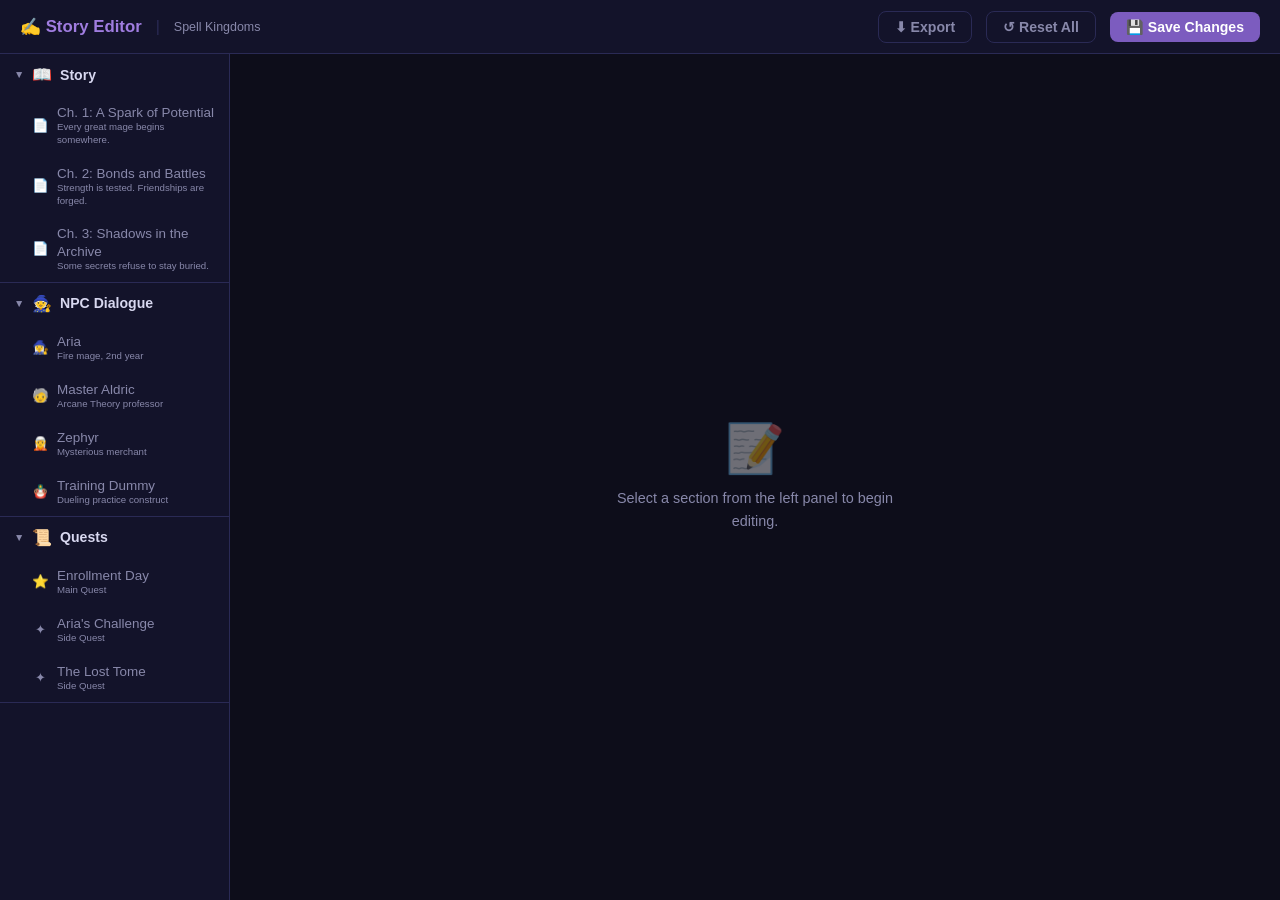
==== editor.html @ a7a912b1 "feat: chapter system, structured editor (Story/NPC/Quests sections) Data.js: - Add CHAPTERS: 3 story" ====
<!DOCTYPE html>
<html lang="en">
<head>
  <meta charset="UTF-8">
  <meta name="viewport" content="width=device-width, initial-scale=1.0">
  <title>Spell Kingdoms — Story Editor</title>
  <style>
    :root {
      --bg:      #0d0d1a;
      --bg2:     #13132a;
      --panel:   #1a1a35;
      --border:  #2a2a55;
      --accent:  #7c5cbf;
      --accent2: #a07de0;
      --gold:    #e0b84a;
      --text:    #d8d8f0;
      --dim:     #8888aa;
      --success: #4ab87c;
      --danger:  #c04a4a;
      --warn:    #d4902a;
      --r:       8px;
    }
    * { box-sizing: border-box; margin: 0; padding: 0; }
    body {
      background: var(--bg); color: var(--text);
      font-family: 'Segoe UI', sans-serif;
      height: 100vh; display: flex; flex-direction: column; overflow: hidden;
    }

    /* ── Top bar ─────────────────────────────────────────── */
    #topbar {
      background: var(--bg2); border-bottom: 1px solid var(--border);
      height: 54px; padding: 0 20px;
      display: flex; align-items: center; gap: 14px; flex-shrink: 0; z-index: 10;
    }
    #topbar h1 { font-size: 1.05em; color: var(--accent2); white-space: nowrap; }
    #topbar .sep { color: var(--border); }
    #topbar .sub { font-size: 0.78em; color: var(--dim); }
    .spacer { flex: 1; }
    #unsaved-dot {
      width: 8px; height: 8px; border-radius: 50%;
      background: var(--gold); display: none; flex-shrink: 0;
    }
    #unsaved-dot.on { display: block; }
    #status {
      font-size: 0.8em; padding: 4px 12px; border-radius: var(--r);
      opacity: 0; transition: opacity 0.3s;
    }
    #status.show { opacity: 1; }
    #status.ok   { background: rgba(74,184,124,0.15); border: 1px solid var(--success); color: var(--success); }
    #status.warn { background: rgba(212,144,42,0.15);  border: 1px solid var(--warn);    color: var(--warn); }
    .btn {
      padding: 7px 16px; border-radius: var(--r); border: none;
      cursor: pointer; font-size: 0.88em; font-weight: 600; white-space: nowrap;
      transition: filter 0.15s;
    }
    .btn:hover { filter: brightness(1.15); }
    .btn-save   { background: var(--accent); color: #fff; }
    .btn-reset  { background: transparent; border: 1px solid var(--border); color: var(--dim); }
    .btn-reset:hover  { border-color: var(--danger); color: var(--danger); filter: none; }
    .btn-export { background: transparent; border: 1px solid var(--border); color: var(--dim); }

    /* ── Layout ──────────────────────────────────────────── */
    #layout { display: flex; flex: 1; overflow: hidden; }

    /* ── Sidebar ─────────────────────────────────────────── */
    #sidebar {
      width: 230px; background: var(--bg2); border-right: 1px solid var(--border);
      display: flex; flex-direction: column; flex-shrink: 0; overflow-y: auto;
    }

    /* Section block */
    .section { border-bottom: 1px solid var(--border); }

    .section-hdr {
      display: flex; align-items: center; gap: 8px;
      padding: 11px 14px; cursor: pointer; user-select: none;
      background: var(--bg2); transition: background 0.15s;
    }
    .section-hdr:hover { background: var(--panel); }

    .section-arrow {
      font-size: 0.65em; color: var(--dim); width: 10px;
      transition: transform 0.2s; display: inline-block;
    }
    .section.collapsed .section-arrow { transform: rotate(-90deg); }

    .section-icon { font-size: 1em; }
    .section-label { font-size: 0.88em; font-weight: 600; flex: 1; }
    .section-badge {
      font-size: 0.65em; background: rgba(224,184,74,0.18);
      color: var(--gold); border-radius: 10px; padding: 1px 6px;
      display: none;
    }
    .section-badge.on { display: inline; }

    /* Items inside a section */
    .section-items { display: flex; flex-direction: column; }
    .section.collapsed .section-items { display: none; }

    .sidebar-item {
      display: flex; align-items: center; gap: 8px;
      padding: 9px 14px 9px 28px; cursor: pointer;
      font-size: 0.84em; border-left: 3px solid transparent;
      transition: background 0.12s, border-color 0.12s;
      color: var(--dim);
    }
    .sidebar-item:hover { background: var(--panel); color: var(--text); }
    .sidebar-item.active {
      border-left-color: var(--accent2); background: var(--panel);
      color: var(--accent2); font-weight: 600;
    }
    .sidebar-item.modified { color: var(--text); }
    .sidebar-item.modified .item-dot { display: block; }
    .sidebar-item.active.modified { color: var(--accent2); }

    .item-icon { font-size: 1em; width: 18px; text-align: center; flex-shrink: 0; }
    .item-label { flex: 1; line-height: 1.3; }
    .item-sublabel { font-size: 0.72em; color: var(--dim); display: block; }
    .item-dot {
      width: 6px; height: 6px; border-radius: 50%;
      background: var(--gold); display: none; flex-shrink: 0;
    }

    /* ── Right panel ─────────────────────────────────────── */
    #main { flex: 1; display: flex; flex-direction: column; overflow: hidden; }

    #panel-header {
      padding: 14px 22px 12px; border-bottom: 1px solid var(--border);
      background: var(--bg2); flex-shrink: 0;
      display: flex; align-items: center; gap: 12px;
    }
    #panel-header .ph-icon  { font-size: 2em; }
    #panel-header .ph-title { font-size: 1.15em; font-weight: 700; color: var(--accent2); }
    #panel-header .ph-sub   { font-size: 0.78em; color: var(--dim); margin-top: 2px; }

    #panel-search {
      padding: 8px 22px; border-bottom: 1px solid var(--border);
      background: var(--bg2); flex-shrink: 0; display: none;
    }
    #panel-search.visible { display: block; }
    #search-input {
      width: 100%; background: var(--panel); border: 1px solid var(--border);
      border-radius: var(--r); color: var(--text); font-size: 0.82em;
      padding: 6px 10px; outline: none;
    }
    #search-input:focus { border-color: var(--accent); }

    #panel-body { flex: 1; overflow-y: auto; padding: 18px 22px; }

    .empty-state {
      display: flex; flex-direction: column; align-items: center;
      justify-content: center; height: 100%; gap: 10px;
      color: var(--dim); text-align: center; padding: 40px;
    }
    .empty-state .es-icon { font-size: 3em; opacity: 0.4; }
    .empty-state p { font-size: 0.9em; max-width: 280px; line-height: 1.6; }

    /* ── Field cards ─────────────────────────────────────── */
    .edit-card {
      background: var(--panel); border: 1px solid var(--border);
      border-radius: var(--r); margin-bottom: 14px; overflow: hidden;
      transition: border-color 0.2s;
    }
    .edit-card.modified { border-color: var(--gold); }

    .card-hdr {
      background: var(--bg2); padding: 9px 14px;
      display: flex; align-items: center; gap: 10px; cursor: pointer;
    }
    .card-hdr-label { font-size: 0.72em; font-family: monospace; color: var(--accent); background: rgba(124,92,191,0.15); padding: 2px 8px; border-radius: 4px; }
    .card-hdr-title { font-size: 0.88em; color: var(--text); flex: 1; }
    .card-hdr-badge { font-size: 0.68em; color: var(--gold); background: rgba(224,184,74,0.12); padding: 1px 7px; border-radius: 4px; display: none; }
    .edit-card.modified .card-hdr-badge { display: inline; }
    .card-toggle { color: var(--dim); font-size: 0.7em; margin-left: auto; transition: transform 0.2s; }
    .edit-card.collapsed .card-toggle { transform: rotate(-90deg); }
    .edit-card.collapsed .card-body { display: none; }

    .card-body { padding: 14px; display: flex; flex-direction: column; gap: 12px; }

    /* Field rows inside a card */
    .field { display: flex; flex-direction: column; gap: 5px; }
    .field-lbl {
      font-size: 0.7em; text-transform: uppercase;
      letter-spacing: 0.08em; color: var(--dim);
    }
    .field-input, .field-ta {
      background: var(--bg2); border: 1px solid var(--border);
      border-radius: var(--r); color: var(--text); font-family: inherit;
      font-size: 0.88em; padding: 8px 11px; outline: none;
      transition: border-color 0.15s; width: 100%;
    }
    .field-input:focus, .field-ta:focus { border-color: var(--accent); }
    .field-input.changed, .field-ta.changed { border-color: var(--gold); }
    .field-ta { resize: vertical; min-height: 80px; line-height: 1.65; }
    .field-ta.tall { min-height: 130px; }

    /* Choices */
    .choices-lbl { font-size: 0.7em; text-transform: uppercase; letter-spacing: 0.08em; color: var(--dim); margin-bottom: 4px; }
    .choice-row {
      display: flex; align-items: center; gap: 8px;
      background: var(--bg); border: 1px solid var(--border);
      border-radius: var(--r); padding: 7px 11px;
    }
    .choice-num  { font-size: 0.72em; color: var(--dim); width: 18px; flex-shrink: 0; }
    .choice-inp  { flex: 1; background: transparent; border: none; color: var(--text); font-family: inherit; font-size: 0.86em; outline: none; }
    .choice-inp.changed { color: var(--gold); }
    .choice-tag  { font-size: 0.7em; color: var(--dim); flex-shrink: 0; }

    /* Quest objectives */
    .obj-row {
      background: var(--bg); border: 1px solid var(--border);
      border-radius: var(--r); padding: 10px 12px;
      display: flex; flex-direction: column; gap: 6px;
      margin-bottom: 8px;
    }
    .obj-id { font-size: 0.68em; font-family: monospace; color: var(--dim); }
    .obj-type { font-size: 0.72em; color: var(--accent2); }

    /* Read-only reward badges */
    .reward-badges { display: flex; flex-wrap: wrap; gap: 6px; margin-top: 4px; }
    .reward-badge {
      font-size: 0.75em; padding: 3px 10px; border-radius: 10px;
      background: rgba(74,184,124,0.12); border: 1px solid rgba(74,184,124,0.3);
      color: var(--success);
    }

    /* Section top-level divider labels */
    .section-divider {
      font-size: 0.7em; text-transform: uppercase; letter-spacing: 0.1em;
      color: var(--dim); padding: 14px 0 6px; border-bottom: 1px solid var(--border);
      margin-bottom: 14px;
    }

    ::-webkit-scrollbar { width: 5px; }
    ::-webkit-scrollbar-track { background: var(--bg); }
    ::-webkit-scrollbar-thumb { background: var(--border); border-radius: 3px; }
    ::-webkit-scrollbar-thumb:hover { background: var(--accent); }
  </style>
</head>
<body>

<!-- Top bar -->
<div id="topbar">
  <h1>✍️ Story Editor</h1>
  <span class="sep">|</span>
  <span class="sub">Spell Kingdoms</span>
  <div id="unsaved-dot" title="Unsaved changes"></div>
  <div class="spacer"></div>
  <span id="status"></span>
  <button class="btn btn-export" id="btn-export">⬇ Export</button>
  <button class="btn btn-reset"  id="btn-reset">↺ Reset All</button>
  <button class="btn btn-save"   id="btn-save">💾 Save Changes</button>
</div>

<!-- Main layout -->
<div id="layout">

  <!-- Sidebar -->
  <div id="sidebar">

    <!-- Story -->
    <div class="section" id="sec-story">
      <div class="section-hdr">
        <span class="section-arrow">▼</span>
        <span class="section-icon">📖</span>
        <span class="section-label">Story</span>
        <span class="section-badge" id="badge-story">edited</span>
      </div>
      <div class="section-items" id="items-story"></div>
    </div>

    <!-- NPC Dialogue -->
    <div class="section" id="sec-npc">
      <div class="section-hdr">
        <span class="section-arrow">▼</span>
        <span class="section-icon">🧙</span>
        <span class="section-label">NPC Dialogue</span>
        <span class="section-badge" id="badge-npc">edited</span>
      </div>
      <div class="section-items" id="items-npc"></div>
    </div>

    <!-- Quests -->
    <div class="section" id="sec-quests">
      <div class="section-hdr">
        <span class="section-arrow">▼</span>
        <span class="section-icon">📜</span>
        <span class="section-label">Quests</span>
        <span class="section-badge" id="badge-quests">edited</span>
      </div>
      <div class="section-items" id="items-quests"></div>
    </div>

  </div><!-- /sidebar -->

  <!-- Right panel -->
  <div id="main">
    <div id="panel-header" style="display:none">
      <span class="ph-icon" id="ph-icon"></span>
      <div>
        <div class="ph-title" id="ph-title"></div>
        <div class="ph-sub"   id="ph-sub"></div>
      </div>
    </div>
    <div id="panel-search">
      <input id="search-input" type="text" placeholder="Search within this section...">
    </div>
    <div id="panel-body">
      <div class="empty-state">
        <div class="es-icon">📝</div>
        <p>Select a section from the left panel to begin editing.</p>
      </div>
    </div>
  </div>

</div><!-- /layout -->

<script type="module">
import { CHAPTERS, DIALOGUES, QUESTS } from './js/Data.js';

// ─────────────────────────────────────────────────────────────────
// Keys & state
// ─────────────────────────────────────────────────────────────────
const KEYS = {
  story:   'sca_story_overrides',
  npc:     'sca_dialogue_overrides',
  quests:  'sca_quest_overrides',
};

const NPC_META = {
  aria:           { label: 'Aria',           icon: '🧙‍♀️', sub: 'Fire mage, 2nd year' },
  master_aldric:  { label: 'Master Aldric',  icon: '🧓',  sub: 'Arcane Theory professor' },
  zephyr:         { label: 'Zephyr',         icon: '🧝',  sub: 'Mysterious merchant' },
  training_dummy: { label: 'Training Dummy', icon: '🪆',  sub: 'Dueling practice construct' },
};

const QUEST_ICONS = { main: '⭐', side: '✦' };

// Working copies (deep clones of source data + merged overrides)
const wk = {
  chapters:  {},   // { chapterId: chapter }
  dialogues: {},   // { npcId: dialogue }
  quests:    {},   // { questId: quest }
};

// Dirty tracking: Set of "type:id:subkey" strings
const dirty = { story: new Set(), npc: new Set(), quests: new Set() };

// Current view
let activeKey = null;  // e.g. "story:chapter_1", "npc:aria", "quests:main_01"

// ─────────────────────────────────────────────────────────────────
// Init
// ─────────────────────────────────────────────────────────────────
function init() {
  // Deep-clone source data
  CHAPTERS.forEach(ch => { wk.chapters[ch.chapterId] = JSON.parse(JSON.stringify(ch)); });
  Object.entries(DIALOGUES).forEach(([id, d]) => { wk.dialogues[id] = JSON.parse(JSON.stringify(d)); });
  QUESTS.forEach(q => { wk.quests[q.questId] = JSON.parse(JSON.stringify(q)); });

  // Apply saved overrides
  mergeStoryOverrides(loadRaw(KEYS.story));
  mergeNpcOverrides(loadRaw(KEYS.npc));
  mergeQuestOverrides(loadRaw(KEYS.quests));

  buildSidebar();
  bindTopbar();
}

// ─────────────────────────────────────────────────────────────────
// Override merging (from localStorage → working copies)
// ─────────────────────────────────────────────────────────────────
function mergeStoryOverrides(saved) {
  if (!saved) return;
  Object.entries(saved).forEach(([chapterId, ov]) => {
    const ch = wk.chapters[chapterId];
    if (!ch) return;
    if (ov.title    !== undefined) { ch.title    = ov.title;    dirty.story.add(`${chapterId}:title`); }
    if (ov.subtitle !== undefined) { ch.subtitle = ov.subtitle; dirty.story.add(`${chapterId}:subtitle`); }
    if (ov.intro    !== undefined) { ch.intro    = ov.intro;    dirty.story.add(`${chapterId}:intro`); }
    Object.entries(ov.scenes ?? {}).forEach(([sceneId, sv]) => {
      const scene = ch.scenes?.find(s => s.sceneId === sceneId);
      if (!scene) return;
      if (sv.title !== undefined) { scene.title = sv.title; dirty.story.add(`${chapterId}:scene:${sceneId}:title`); }
      if (sv.text  !== undefined) { scene.text  = sv.text;  dirty.story.add(`${chapterId}:scene:${sceneId}:text`); }
    });
  });
}

function mergeNpcOverrides(saved) {
  if (!saved) return;
  Object.entries(saved).forEach(([npcId, ov]) => {
    const dlg = wk.dialogues[npcId];
    if (!dlg) return;
    Object.entries(ov.nodes ?? {}).forEach(([nodeId, nv]) => {
      const node = dlg.nodes[nodeId];
      if (!node) return;
      if (nv.speaker !== undefined) { node.speaker = nv.speaker; dirty.npc.add(`${npcId}::${nodeId}`); }
      if (nv.text    !== undefined) { node.text    = nv.text;    dirty.npc.add(`${npcId}::${nodeId}`); }
      (nv.choices ?? []).forEach((ch, i) => {
        if (node.choices?.[i] && ch.label !== undefined) { node.choices[i].label = ch.label; dirty.npc.add(`${npcId}::${nodeId}`); }
      });
    });
  });
}

function mergeQuestOverrides(saved) {
  if (!saved) return;
  Object.entries(saved).forEach(([questId, ov]) => {
    const q = wk.quests[questId];
    if (!q) return;
    if (ov.title       !== undefined) { q.title       = ov.title;       dirty.quests.add(`${questId}:title`); }
    if (ov.description !== undefined) { q.description = ov.description; dirty.quests.add(`${questId}:description`); }
    Object.entries(ov.objectives ?? {}).forEach(([objId, ov2]) => {
      const obj = q.objectives?.find(o => o.id === objId);
      if (obj && ov2.description !== undefined) { obj.description = ov2.description; dirty.quests.add(`${questId}:obj:${objId}`); }
    });
  });
}

// ─────────────────────────────────────────────────────────────────
// Sidebar
// ─────────────────────────────────────────────────────────────────
function buildSidebar() {
  // Story items (chapters)
  const storyList = document.getElementById('items-story');
  storyList.innerHTML = '';
  Object.values(wk.chapters).forEach(ch => {
    storyList.appendChild(makeSidebarItem({
      key:   `story:${ch.chapterId}`,
      icon:  '📄',
      label: `Ch. ${ch.number}: ${ch.title}`,
      sub:   ch.subtitle,
      type:  'story',
      id:    ch.chapterId,
    }));
  });

  // NPC items
  const npcList = document.getElementById('items-npc');
  npcList.innerHTML = '';
  Object.keys(wk.dialogues).forEach(npcId => {
    const meta = NPC_META[npcId] ?? { label: npcId, icon: '🧙', sub: '' };
    npcList.appendChild(makeSidebarItem({
      key:   `npc:${npcId}`,
      icon:  meta.icon,
      label: meta.label,
      sub:   meta.sub,
      type:  'npc',
      id:    npcId,
    }));
  });

  // Quest items
  const questList = document.getElementById('items-quests');
  questList.innerHTML = '';
  Object.values(wk.quests).forEach(q => {
    questList.appendChild(makeSidebarItem({
      key:   `quests:${q.questId}`,
      icon:  QUEST_ICONS[q.type] ?? '✦',
      label: q.title,
      sub:   q.type === 'main' ? 'Main Quest' : 'Side Quest',
      type:  'quests',
      id:    q.questId,
    }));
  });

  // Section collapse toggles
  document.querySelectorAll('.section-hdr').forEach(hdr => {
    hdr.addEventListener('click', () => {
      hdr.closest('.section').classList.toggle('collapsed');
    });
  });

  refreshSidebarState();
}

function makeSidebarItem({ key, icon, label, sub, type, id }) {
  const el = document.createElement('div');
  el.className = 'sidebar-item';
  el.dataset.key = key;
  el.innerHTML = `
    <span class="item-icon">${icon}</span>
    <span class="item-label">
      ${label}
      ${sub ? `<span class="item-sublabel">${sub}</span>` : ''}
    </span>
    <span class="item-dot"></span>
  `;
  el.addEventListener('click', () => selectItem(key, type, id));
  return el;
}

function refreshSidebarState() {
  document.querySelectorAll('.sidebar-item').forEach(el => {
    const key = el.dataset.key;
    const [type, id] = key.split(':');

    const isModified = [...dirty[type]].some(d => d.startsWith(id));
    el.classList.toggle('modified', isModified);
    el.classList.toggle('active', key === activeKey);
  });

  // Section badges
  document.getElementById('badge-story').classList.toggle('on',  dirty.story.size  > 0);
  document.getElementById('badge-npc').classList.toggle('on',    dirty.npc.size    > 0);
  document.getElementById('badge-quests').classList.toggle('on', dirty.quests.size > 0);

  // Unsaved dot
  const anyDirty = dirty.story.size > 0 || dirty.npc.size > 0 || dirty.quests.size > 0;
  document.getElementById('unsaved-dot').classList.toggle('on', anyDirty);
}

// ─────────────────────────────────────────────────────────────────
// Item selection → right panel
// ─────────────────────────────────────────────────────────────────
function selectItem(key, type, id) {
  activeKey = key;
  refreshSidebarState();

  const search = document.getElementById('panel-search');
  const searchInp = document.getElementById('search-input');
  searchInp.value = '';

  if (type === 'story') {
    const ch = wk.chapters[id];
    const meta = NPC_META[id];
    setPanelHeader('📖', `Chapter ${ch.number}: ${ch.title}`, ch.subtitle);
    search.classList.add('visible');
    renderChapter(id);
  } else if (type === 'npc') {
    const meta = NPC_META[id] ?? { label: id, icon: '🧙', sub: '' };
    const nodeCount = Object.keys(wk.dialogues[id]?.nodes ?? {}).length;
    setPanelHeader(meta.icon, meta.label, `${nodeCount} dialogue nodes · ${meta.sub}`);
    search.classList.add('visible');
    renderNpc(id);
  } else if (type === 'quests') {
    const q = wk.quests[id];
    const icon = QUEST_ICONS[q.type] ?? '✦';
    setPanelHeader(icon, q.title, q.type === 'main' ? 'Main Quest' : 'Side Quest');
    search.classList.remove('visible');
    renderQuest(id);
  }
}

function setPanelHeader(icon, title, sub) {
  const hdr = document.getElementById('panel-header');
  hdr.style.display = 'flex';
  document.getElementById('ph-icon').textContent  = icon;
  document.getElementById('ph-title').textContent = title;
  document.getElementById('ph-sub').textContent   = sub;
}

// ─────────────────────────────────────────────────────────────────
// Render: Chapter
// ─────────────────────────────────────────────────────────────────
function renderChapter(chapterId) {
  const body = document.getElementById('panel-body');
  body.innerHTML = '';
  const ch = wk.chapters[chapterId];
  const q  = document.getElementById('search-input').value.toLowerCase();

  // Chapter meta card
  const metaCard = makeEditCard({
    label: 'chapter',
    title: 'Chapter Header',
    isDirty: dirty.story.has(`${chapterId}:title`) || dirty.story.has(`${chapterId}:subtitle`),
  });
  const mb = metaCard.querySelector('.card-body');

  mb.appendChild(makeField({
    label: 'Chapter Title', value: ch.title, multiline: false,
    onChange(v) {
      wk.chapters[chapterId].title = v;
      markDirty('story', `${chapterId}:title`, metaCard);
      // Update sidebar label
      refreshSidebarState();
      document.querySelector(`[data-key="story:${chapterId}"] .item-label`)
        .firstChild.textContent = `Ch. ${ch.number}: ${v}`;
    },
  }));
  mb.appendChild(makeField({
    label: 'Subtitle', value: ch.subtitle, multiline: false,
    onChange(v) {
      wk.chapters[chapterId].subtitle = v;
      markDirty('story', `${chapterId}:subtitle`, metaCard);
    },
  }));

  if (!q || 'chapter header'.includes(q) || ch.title.toLowerCase().includes(q)) {
    body.appendChild(metaCard);
  }

  // Intro card
  const introCard = makeEditCard({
    label: 'intro',
    title: 'Chapter Introduction',
    isDirty: dirty.story.has(`${chapterId}:intro`),
  });
  const ib = introCard.querySelector('.card-body');
  ib.appendChild(makeField({
    label: 'Intro Narration', value: ch.intro, multiline: true, tall: true,
    onChange(v) {
      wk.chapters[chapterId].intro = v;
      markDirty('story', `${chapterId}:intro`, introCard);
    },
  }));

  if (!q || 'introduction narration'.includes(q) || ch.intro.toLowerCase().includes(q)) {
    body.appendChild(introCard);
  }

  // Scene cards
  if (ch.scenes?.length) {
    const divider = document.createElement('div');
    divider.className = 'section-divider';
    divider.textContent = `Scenes (${ch.scenes.length})`;
    body.appendChild(divider);

    ch.scenes.forEach(scene => {
      const dkTitle = `${chapterId}:scene:${scene.sceneId}:title`;
      const dkText  = `${chapterId}:scene:${scene.sceneId}:text`;
      const isDirty = dirty.story.has(dkTitle) || dirty.story.has(dkText);

      // Filter by search
      if (q && !scene.title.toLowerCase().includes(q) && !scene.text.toLowerCase().includes(q) && !scene.sceneId.includes(q)) return;

      const card = makeEditCard({ label: scene.sceneId, title: scene.title, isDirty });
      const cb = card.querySelector('.card-body');

      cb.appendChild(makeField({
        label: 'Scene Title', value: scene.title, multiline: false,
        onChange(v) {
          scene.title = v;
          markDirty('story', dkTitle, card);
          card.querySelector('.card-hdr-title').textContent = v;
        },
      }));
      cb.appendChild(makeField({
        label: 'Scene Text', value: scene.text, multiline: true, tall: true,
        onChange(v) {
          scene.text = v;
          markDirty('story', dkText, card);
        },
      }));

      body.appendChild(card);
    });
  }

  if (!body.children.length) {
    body.innerHTML = '<div class="empty-state"><div class="es-icon">🔍</div><p>No results match your search.</p></div>';
  }
}

// ─────────────────────────────────────────────────────────────────
// Render: NPC Dialogue
// ─────────────────────────────────────────────────────────────────
function renderNpc(npcId) {
  const body = document.getElementById('panel-body');
  body.innerHTML = '';
  const dlg = wk.dialogues[npcId];
  const q   = document.getElementById('search-input').value.toLowerCase();
  let count = 0;

  Object.entries(dlg.nodes).forEach(([nodeId, node]) => {
    const dk = `${npcId}::${nodeId}`;
    const isDirty = dirty.npc.has(dk);

    if (q) {
      const hit = nodeId.includes(q) ||
                  (node.text ?? '').toLowerCase().includes(q) ||
                  (node.speaker ?? '').toLowerCase().includes(q) ||
                  (node.choices ?? []).some(c => c.label.toLowerCase().includes(q));
      if (!hit) return;
    }

    const card = makeEditCard({ label: nodeId, title: node.speaker ?? nodeId, isDirty });
    const cb = card.querySelector('.card-body');

    cb.appendChild(makeField({
      label: 'Speaker Name', value: node.speaker ?? '', multiline: false,
      onChange(v) {
        wk.dialogues[npcId].nodes[nodeId].speaker = v;
        markDirty('npc', dk, card);
        card.querySelector('.card-hdr-title').textContent = v || nodeId;
      },
    }));
    cb.appendChild(makeField({
      label: 'Dialogue Text', value: node.text ?? '', multiline: true,
      onChange(v) { wk.dialogues[npcId].nodes[nodeId].text = v; markDirty('npc', dk, card); },
    }));

    if (node.choices?.length) {
      const wrap = document.createElement('div');

      const lbl = document.createElement('div');
      lbl.className = 'choices-lbl';
      lbl.textContent = `Player Choices (${node.choices.length})`;
      wrap.appendChild(lbl);

      node.choices.forEach((choice, idx) => {
        const row = document.createElement('div');
        row.className = 'choice-row';
        row.innerHTML = `<span class="choice-num">${idx + 1}.</span>`;

        const inp = document.createElement('input');
        inp.type = 'text';
        inp.className = 'choice-inp';
        inp.value = choice.label ?? '';
        inp.placeholder = 'Choice label…';
        inp.addEventListener('input', () => {
          wk.dialogues[npcId].nodes[nodeId].choices[idx].label = inp.value;
          inp.classList.add('changed');
          markDirty('npc', dk, card);
        });
        row.appendChild(inp);

        if (choice.requires) {
          const t = document.createElement('span');
          t.className = 'choice-tag';
          t.textContent = '🔒';
          t.title = JSON.stringify(choice.requires);
          row.appendChild(t);
        }
        if (choice.effects?.length) {
          const t = document.createElement('span');
          t.className = 'choice-tag';
          t.textContent = `⚡${choice.effects.length}`;
          t.title = choice.effects.map(e => e.type).join(', ');
          row.appendChild(t);
        }
        wrap.appendChild(row);
      });

      cb.appendChild(wrap);
    }

    body.appendChild(card);
    count++;
  });

  if (!count) {
    body.innerHTML = '<div class="empty-state"><div class="es-icon">🔍</div><p>No results match your search.</p></div>';
  }
}

// ─────────────────────────────────────────────────────────────────
// Render: Quest
// ─────────────────────────────────────────────────────────────────
function renderQuest(questId) {
  const body = document.getElementById('panel-body');
  body.innerHTML = '';
  const q = wk.quests[questId];

  // Quest meta card
  const metaCard = makeEditCard({
    label: questId,
    title: 'Quest Details',
    isDirty: dirty.quests.has(`${questId}:title`) || dirty.quests.has(`${questId}:description`),
  });
  const mb = metaCard.querySelector('.card-body');

  mb.appendChild(makeField({
    label: 'Quest Title', value: q.title, multiline: false,
    onChange(v) {
      wk.quests[questId].title = v;
      markDirty('quests', `${questId}:title`, metaCard);
      refreshSidebarState();
      const sideItem = document.querySelector(`[data-key="quests:${questId}"] .item-label`);
      if (sideItem) sideItem.firstChild.textContent = v;
    },
  }));
  mb.appendChild(makeField({
    label: 'Quest Description', value: q.description, multiline: true,
    onChange(v) {
      wk.quests[questId].description = v;
      markDirty('quests', `${questId}:description`, metaCard);
    },
  }));

  body.appendChild(metaCard);

  // Objectives card
  if (q.objectives?.length) {
    const divider = document.createElement('div');
    divider.className = 'section-divider';
    divider.textContent = `Objectives (${q.objectives.length})`;
    body.appendChild(divider);

    q.objectives.forEach(obj => {
      const dk = `${questId}:obj:${obj.id}`;
      const objCard = makeEditCard({ label: obj.id, title: obj.description ?? obj.id, isDirty: dirty.quests.has(dk) });
      const ob = objCard.querySelector('.card-body');

      // Type tag (read-only)
      const typeRow = document.createElement('div');
      typeRow.innerHTML = `<span class="field-lbl">Type</span><span class="obj-type">${obj.type}</span>`;
      ob.appendChild(typeRow);

      ob.appendChild(makeField({
        label: 'Objective Description', value: obj.description ?? '', multiline: false,
        onChange(v) {
          obj.description = v;
          markDirty('quests', dk, objCard);
          objCard.querySelector('.card-hdr-title').textContent = v || obj.id;
        },
      }));

      body.appendChild(objCard);
    });
  }

  // Rewards (read-only display)
  if (q.rewards) {
    const divider2 = document.createElement('div');
    divider2.className = 'section-divider';
    divider2.textContent = 'Rewards (read-only)';
    body.appendChild(divider2);

    const rewardCard = document.createElement('div');
    rewardCard.className = 'edit-card';
    rewardCard.style.padding = '12px 14px';

    const badges = document.createElement('div');
    badges.className = 'reward-badges';
    if (q.rewards.gold)   badges.innerHTML += `<span class="reward-badge">💰 ${q.rewards.gold} gold</span>`;
    (q.rewards.cards  ?? []).forEach(c  => badges.innerHTML += `<span class="reward-badge">🃏 ${c}</span>`);
    (q.rewards.items  ?? []).forEach(i  => badges.innerHTML += `<span class="reward-badge">📦 ${i}</span>`);
    (q.rewards.unlockLocations ?? []).forEach(l => badges.innerHTML += `<span class="reward-badge">📍 ${l}</span>`);

    rewardCard.appendChild(badges);
    body.appendChild(rewardCard);
  }
}

// ─────────────────────────────────────────────────────────────────
// DOM helpers
// ─────────────────────────────────────────────────────────────────
function makeEditCard({ label, title, isDirty }) {
  const card = document.createElement('div');
  card.className = 'edit-card' + (isDirty ? ' modified' : '');

  const hdr = document.createElement('div');
  hdr.className = 'card-hdr';
  hdr.innerHTML = `
    <span class="card-hdr-label">${label}</span>
    <span class="card-hdr-title">${title}</span>
    <span class="card-hdr-badge">modified</span>
    <span class="card-toggle">▼</span>
  `;
  hdr.addEventListener('click', () => card.classList.toggle('collapsed'));
  card.appendChild(hdr);

  const body = document.createElement('div');
  body.className = 'card-body';
  card.appendChild(body);

  return card;
}

function makeField({ label, value, multiline, tall = false, onChange }) {
  const wrap = document.createElement('div');
  wrap.className = 'field';

  const lbl = document.createElement('label');
  lbl.className = 'field-lbl';
  lbl.textContent = label;
  wrap.appendChild(lbl);

  const el = multiline ? document.createElement('textarea') : document.createElement('input');
  el.className = multiline ? `field-ta${tall ? ' tall' : ''}` : 'field-input';
  if (!multiline) el.type = 'text';
  el.value = value;
  el.addEventListener('input', () => { el.classList.add('changed'); onChange(el.value); });
  wrap.appendChild(el);

  return wrap;
}

// ─────────────────────────────────────────────────────────────────
// Dirty tracking
// ─────────────────────────────────────────────────────────────────
function markDirty(section, key, card) {
  dirty[section].add(key);
  card?.classList.add('modified');
  refreshSidebarState();
}

// ─────────────────────────────────────────────────────────────────
// Save / Load / Export
// ─────────────────────────────────────────────────────────────────
function buildStoryPayload() {
  const out = {};
  dirty.story.forEach(k => {
    const [chapterId] = k.split(':');
    if (!out[chapterId]) out[chapterId] = { scenes: {} };
    const ch = wk.chapters[chapterId];
    out[chapterId].title    = ch.title;
    out[chapterId].subtitle = ch.subtitle;
    out[chapterId].intro    = ch.intro;
    // scenes
    ch.scenes?.forEach(s => {
      out[chapterId].scenes[s.sceneId] = { title: s.title, text: s.text };
    });
  });
  return out;
}

function buildNpcPayload() {
  const out = {};
  dirty.npc.forEach(k => {
    const [npcId, nodeId] = k.split('::');
    if (!out[npcId]) out[npcId] = { nodes: {} };
    const node = wk.dialogues[npcId].nodes[nodeId];
    out[npcId].nodes[nodeId] = {
      speaker: node.speaker,
      text:    node.text,
      choices: (node.choices ?? []).map(c => ({ label: c.label })),
    };
  });
  return out;
}

function buildQuestPayload() {
  const out = {};
  dirty.quests.forEach(k => {
    const [questId] = k.split(':');
    if (!out[questId]) out[questId] = { objectives: {} };
    const q = wk.quests[questId];
    out[questId].title       = q.title;
    out[questId].description = q.description;
    q.objectives?.forEach(obj => {
      out[questId].objectives[obj.id] = { description: obj.description };
    });
  });
  return out;
}

function saveAll() {
  if (dirty.story.size)  saveRaw(KEYS.story,  buildStoryPayload());
  if (dirty.npc.size)    saveRaw(KEYS.npc,    buildNpcPayload());
  if (dirty.quests.size) saveRaw(KEYS.quests, buildQuestPayload());
}

function resetAll() {
  Object.values(KEYS).forEach(k => localStorage.removeItem(k));
  dirty.story.clear(); dirty.npc.clear(); dirty.quests.clear();

  // Re-clone originals
  CHAPTERS.forEach(ch => { wk.chapters[ch.chapterId] = JSON.parse(JSON.stringify(ch)); });
  Object.entries(DIALOGUES).forEach(([id, d]) => { wk.dialogues[id] = JSON.parse(JSON.stringify(d)); });
  QUESTS.forEach(q => { wk.quests[q.questId] = JSON.parse(JSON.stringify(q)); });

  refreshSidebarState();
  if (activeKey) {
    const [type, id] = activeKey.split(':');
    selectItem(activeKey, type, id);
  }
}

function exportAll() {
  const payload = {
    story:  buildStoryPayload(),
    npc:    buildNpcPayload(),
    quests: buildQuestPayload(),
  };
  const content = `// Spell Kingdoms — Story Overrides Export\n// ${new Date().toISOString()}\nexport const OVERRIDES = ${JSON.stringify(payload, null, 2)};\n`;
  const blob = new Blob([content], { type: 'text/javascript' });
  const url  = URL.createObjectURL(blob);
  const a    = Object.assign(document.createElement('a'), { href: url, download: 'story_overrides.js' });
  a.click();
  URL.revokeObjectURL(url);
}

function saveRaw(key, data) { localStorage.setItem(key, JSON.stringify(data)); }
function loadRaw(key) {
  try { const r = localStorage.getItem(key); return r ? JSON.parse(r) : null; }
  catch { return null; }
}

// ─────────────────────────────────────────────────────────────────
// Topbar
// ─────────────────────────────────────────────────────────────────
function bindTopbar() {
  document.getElementById('btn-save').addEventListener('click', () => {
    const total = dirty.story.size + dirty.npc.size + dirty.quests.size;
    if (!total) { showStatus('No changes to save.', 'warn'); return; }
    saveAll();
    showStatus(`Saved ${total} change(s). Reload the game to apply.`, 'ok');
  });

  document.getElementById('btn-reset').addEventListener('click', () => {
    if (!confirm('Reset ALL text to the original script? This cannot be undone.')) return;
    resetAll();
    showStatus('All text reset to default.', 'warn');
  });

  document.getElementById('btn-export').addEventListener('click', () => {
    exportAll();
    showStatus('Exported story_overrides.js', 'ok');
  });

  document.getElementById('search-input').addEventListener('input', () => {
    if (!activeKey) return;
    const [type, id] = activeKey.split(':');
    if (type === 'story')  renderChapter(id);
    if (type === 'npc')    renderNpc(id);
  });
}

let _statusTimer;
function showStatus(msg, type) {
  const el = document.getElementById('status');
  el.textContent = msg;
  el.className   = `show ${type}`;
  clearTimeout(_statusTimer);
  _statusTimer = setTimeout(() => el.classList.remove('show'), 4000);
}

// ─────────────────────────────────────────────────────────────────
init();
</script>
</body>
</html>
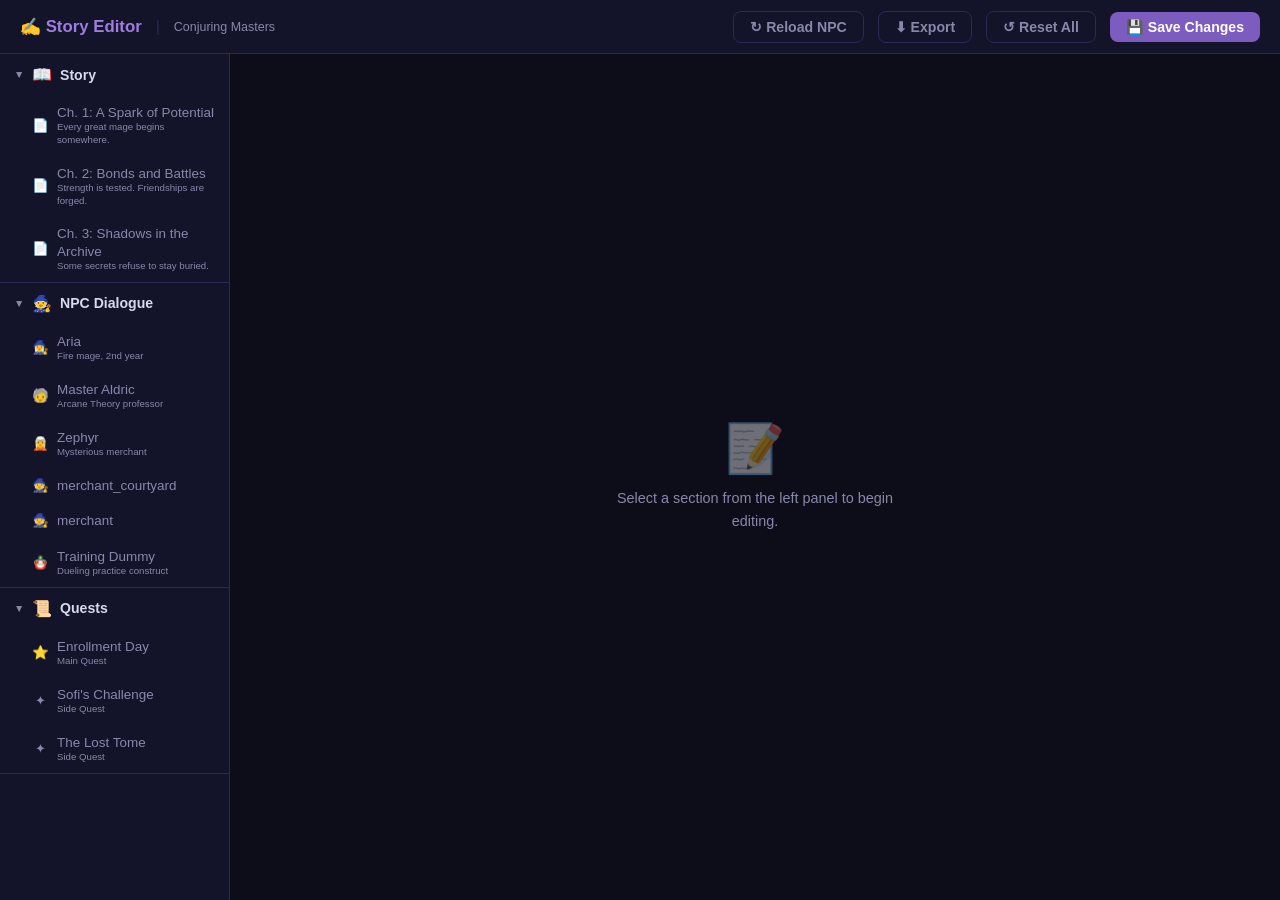
==== commit 8f9c4516: "feat: story editor improvements + rename to Conjuring Masters - Add/remove player choice options in " ====
--- a/editor.html
+++ b/editor.html
@@ -3,7 +3,7 @@
 <head>
   <meta charset="UTF-8">
   <meta name="viewport" content="width=device-width, initial-scale=1.0">
-  <title>Spell Kingdoms — Story Editor</title>
+  <title>Conjuring Masters — Story Editor</title>
   <style>
     :root {
       --bg:      #0d0d1a;
@@ -58,7 +58,52 @@
     .btn-save   { background: var(--accent); color: #fff; }
     .btn-reset  { background: transparent; border: 1px solid var(--border); color: var(--dim); }
     .btn-reset:hover  { border-color: var(--danger); color: var(--danger); filter: none; }
-    .btn-export { background: transparent; border: 1px solid var(--border); color: var(--dim); }
+    .btn-export   { background: transparent; border: 1px solid var(--border); color: var(--dim); }
+    .btn-refresh  { background: transparent; border: 1px solid var(--border); color: var(--dim); }
+    .btn-refresh:hover { border-color: var(--accent2); color: var(--accent2); filter: none; }
+
+    /* ── Disabled node ───────────────────────────────────── */
+    .node-disabled .card-hdr-title { text-decoration: line-through; color: var(--dim); }
+    .node-disabled .card-hdr-label { opacity: 0.45; }
+    .node-disabled .card-body      { opacity: 0.45; pointer-events: none; }
+    .node-disabled-toggle {
+      display: flex; align-items: center; gap: 5px;
+      font-size: 0.72em; color: var(--dim); cursor: pointer;
+      padding: 2px 8px; border-radius: 4px; border: 1px solid transparent;
+      user-select: none; flex-shrink: 0; transition: border-color 0.15s, color 0.15s;
+    }
+    .node-disabled-toggle:hover { border-color: var(--border); color: var(--text); }
+    .node-disabled-toggle input  { cursor: pointer; accent-color: var(--warn); }
+    .node-disabled .node-disabled-toggle { color: var(--warn); border-color: rgba(212,144,42,0.4); pointer-events: all; }
+
+    /* ── Choice result selector ──────────────────────────── */
+    .choice-result { display: flex; gap: 3px; flex-shrink: 0; }
+    .result-btn {
+      font-size: 0.68em; padding: 2px 7px; border-radius: 4px;
+      border: 1px solid var(--border); background: transparent;
+      color: var(--dim); cursor: pointer; transition: all 0.15s; font-weight: 600;
+    }
+    .result-btn.pos.active { background: rgba(74,184,124,0.18); border-color: var(--success); color: var(--success); }
+    .result-btn.neu.active { background: rgba(136,136,170,0.15); border-color: var(--dim);     color: var(--text); }
+    .result-btn.neg.active { background: rgba(192,74,74,0.18);   border-color: var(--danger);  color: var(--danger); }
+    .result-btn:not(.active):hover { border-color: var(--accent); color: var(--accent2); }
+
+    /* ── Remove choice button ────────────────────────────── */
+    .choice-remove {
+      background: transparent; border: none; color: var(--dim);
+      cursor: pointer; font-size: 1.1em; padding: 0 4px; flex-shrink: 0;
+      line-height: 1; transition: color 0.15s;
+    }
+    .choice-remove:hover { color: var(--danger); }
+
+    /* ── Add choice button ───────────────────────────────── */
+    .choice-add {
+      width: 100%; margin-top: 6px; padding: 7px;
+      background: transparent; border: 1px dashed var(--border);
+      border-radius: var(--r); color: var(--dim);
+      cursor: pointer; font-size: 0.82em; transition: all 0.15s;
+    }
+    .choice-add:hover { border-color: var(--accent); color: var(--accent2); }
 
     /* ── Layout ──────────────────────────────────────────── */
     #layout { display: flex; flex: 1; overflow: hidden; }
@@ -244,10 +289,11 @@
 <div id="topbar">
   <h1>✍️ Story Editor</h1>
   <span class="sep">|</span>
-  <span class="sub">Spell Kingdoms</span>
+  <span class="sub">Conjuring Masters</span>
   <div id="unsaved-dot" title="Unsaved changes"></div>
   <div class="spacer"></div>
   <span id="status"></span>
+  <button class="btn btn-refresh" id="btn-refresh">↻ Reload NPC</button>
   <button class="btn btn-export" id="btn-export">⬇ Export</button>
   <button class="btn btn-reset"  id="btn-reset">↺ Reset All</button>
   <button class="btn btn-save"   id="btn-save">💾 Save Changes</button>
@@ -396,11 +442,14 @@
     Object.entries(ov.nodes ?? {}).forEach(([nodeId, nv]) => {
       const node = dlg.nodes[nodeId];
       if (!node) return;
-      if (nv.speaker !== undefined) { node.speaker = nv.speaker; dirty.npc.add(`${npcId}::${nodeId}`); }
-      if (nv.text    !== undefined) { node.text    = nv.text;    dirty.npc.add(`${npcId}::${nodeId}`); }
-      (nv.choices ?? []).forEach((ch, i) => {
-        if (node.choices?.[i] && ch.label !== undefined) { node.choices[i].label = ch.label; dirty.npc.add(`${npcId}::${nodeId}`); }
-      });
+      if (nv.speaker  !== undefined) { node.speaker  = nv.speaker;  dirty.npc.add(`${npcId}::${nodeId}`); }
+      if (nv.text     !== undefined) { node.text     = nv.text;     dirty.npc.add(`${npcId}::${nodeId}`); }
+      if (nv.disabled !== undefined) { node.disabled = nv.disabled; dirty.npc.add(`${npcId}::${nodeId}`); }
+      if (nv.choices  !== undefined) {
+        // Full replacement — includes added/removed choices and result tags
+        node.choices = JSON.parse(JSON.stringify(nv.choices));
+        dirty.npc.add(`${npcId}::${nodeId}`);
+      }
     });
   });
 }
@@ -679,6 +728,25 @@
     const card = makeEditCard({ label: nodeId, title: node.speaker ?? nodeId, isDirty });
     const cb = card.querySelector('.card-body');
 
+    // ── Disabled toggle (in card header) ──────────────────
+    const hdr = card.querySelector('.card-hdr');
+    const disabledToggle = document.createElement('label');
+    disabledToggle.className = 'node-disabled-toggle';
+    disabledToggle.title = 'When checked, this dialogue node is skipped in-game';
+    disabledToggle.addEventListener('click', e => e.stopPropagation());
+    const disabledCb = document.createElement('input');
+    disabledCb.type = 'checkbox';
+    disabledCb.checked = !!(node.disabled);
+    if (node.disabled) card.classList.add('node-disabled');
+    disabledCb.addEventListener('change', () => {
+      wk.dialogues[npcId].nodes[nodeId].disabled = disabledCb.checked;
+      card.classList.toggle('node-disabled', disabledCb.checked);
+      markDirty('npc', dk, card);
+    });
+    disabledToggle.appendChild(disabledCb);
+    disabledToggle.append('\u00a0Skip');
+    hdr.insertBefore(disabledToggle, hdr.querySelector('.card-toggle'));
+
     cb.appendChild(makeField({
       label: 'Speaker Name', value: node.speaker ?? '', multiline: false,
       onChange(v) {
@@ -692,50 +760,107 @@
       onChange(v) { wk.dialogues[npcId].nodes[nodeId].text = v; markDirty('npc', dk, card); },
     }));
 
-    if (node.choices?.length) {
+    // ── Choices section (always rendered) ─────────────────
+    const choicesWrap = document.createElement('div');
+    const choicesHdr  = document.createElement('div');
+    choicesHdr.className = 'choices-lbl';
+
+    function updateChoicesLabel() {
+      const n = wk.dialogues[npcId].nodes[nodeId].choices?.length ?? 0;
+      choicesHdr.textContent = `Player Choices (${n})`;
+    }
+
+    function makeResultSelector(choice, idx) {
       const wrap = document.createElement('div');
-
-      const lbl = document.createElement('div');
-      lbl.className = 'choices-lbl';
-      lbl.textContent = `Player Choices (${node.choices.length})`;
-      wrap.appendChild(lbl);
-
-      node.choices.forEach((choice, idx) => {
-        const row = document.createElement('div');
-        row.className = 'choice-row';
-        row.innerHTML = `<span class="choice-num">${idx + 1}.</span>`;
-
-        const inp = document.createElement('input');
-        inp.type = 'text';
-        inp.className = 'choice-inp';
-        inp.value = choice.label ?? '';
-        inp.placeholder = 'Choice label…';
-        inp.addEventListener('input', () => {
-          wk.dialogues[npcId].nodes[nodeId].choices[idx].label = inp.value;
-          inp.classList.add('changed');
+      wrap.className = 'choice-result';
+      const current = choice.result ?? 'neutral';
+      [['pos','▲','positive'],['neu','●','neutral'],['neg','▼','negative']].forEach(([cls, sym, val]) => {
+        const btn = document.createElement('button');
+        btn.className = `result-btn ${cls}${current === val ? ' active' : ''}`;
+        btn.textContent = sym;
+        btn.title = val.charAt(0).toUpperCase() + val.slice(1);
+        btn.addEventListener('click', () => {
+          wk.dialogues[npcId].nodes[nodeId].choices[idx].result = val;
+          wrap.querySelectorAll('.result-btn').forEach(b => b.classList.remove('active'));
+          btn.classList.add('active');
           markDirty('npc', dk, card);
         });
-        row.appendChild(inp);
-
-        if (choice.requires) {
-          const t = document.createElement('span');
-          t.className = 'choice-tag';
-          t.textContent = '🔒';
-          t.title = JSON.stringify(choice.requires);
-          row.appendChild(t);
-        }
-        if (choice.effects?.length) {
-          const t = document.createElement('span');
-          t.className = 'choice-tag';
-          t.textContent = `⚡${choice.effects.length}`;
-          t.title = choice.effects.map(e => e.type).join(', ');
-          row.appendChild(t);
-        }
-        wrap.appendChild(row);
+        wrap.appendChild(btn);
       });
-
-      cb.appendChild(wrap);
-    }
+      return wrap;
+    }
+
+    function buildChoiceRow(choice, idx) {
+      const row = document.createElement('div');
+      row.className = 'choice-row';
+
+      const num = document.createElement('span');
+      num.className = 'choice-num';
+      num.textContent = `${idx + 1}.`;
+      row.appendChild(num);
+
+      const inp = document.createElement('input');
+      inp.type = 'text';
+      inp.className = 'choice-inp';
+      inp.value = choice.label ?? '';
+      inp.placeholder = 'Choice label…';
+      inp.addEventListener('input', () => {
+        wk.dialogues[npcId].nodes[nodeId].choices[idx].label = inp.value;
+        inp.classList.add('changed');
+        markDirty('npc', dk, card);
+      });
+      row.appendChild(inp);
+
+      row.appendChild(makeResultSelector(choice, idx));
+
+      if (choice.requires) {
+        const t = document.createElement('span');
+        t.className = 'choice-tag'; t.textContent = '🔒';
+        t.title = JSON.stringify(choice.requires);
+        row.appendChild(t);
+      }
+      if (choice.effects?.length) {
+        const t = document.createElement('span');
+        t.className = 'choice-tag';
+        t.textContent = `⚡${choice.effects.length}`;
+        t.title = choice.effects.map(e => e.type).join(', ');
+        row.appendChild(t);
+      }
+
+      const removeBtn = document.createElement('button');
+      removeBtn.className = 'choice-remove';
+      removeBtn.textContent = '×';
+      removeBtn.title = 'Remove this choice';
+      removeBtn.addEventListener('click', () => {
+        wk.dialogues[npcId].nodes[nodeId].choices.splice(idx, 1);
+        markDirty('npc', dk, card);
+        rebuildChoices();
+      });
+      row.appendChild(removeBtn);
+
+      return row;
+    }
+
+    function rebuildChoices() {
+      choicesWrap.replaceChildren(choicesHdr);
+      updateChoicesLabel();
+      (wk.dialogues[npcId].nodes[nodeId].choices ?? []).forEach((ch, i) => {
+        choicesWrap.appendChild(buildChoiceRow(ch, i));
+      });
+      const addBtn = document.createElement('button');
+      addBtn.className = 'choice-add';
+      addBtn.textContent = '＋ Add Choice';
+      addBtn.addEventListener('click', () => {
+        if (!wk.dialogues[npcId].nodes[nodeId].choices) wk.dialogues[npcId].nodes[nodeId].choices = [];
+        wk.dialogues[npcId].nodes[nodeId].choices.push({ label: '', result: 'neutral', next: null });
+        markDirty('npc', dk, card);
+        rebuildChoices();
+      });
+      choicesWrap.appendChild(addBtn);
+    }
+
+    rebuildChoices();
+    cb.appendChild(choicesWrap);
 
     body.appendChild(card);
     count++;
@@ -915,9 +1040,16 @@
     if (!out[npcId]) out[npcId] = { nodes: {} };
     const node = wk.dialogues[npcId].nodes[nodeId];
     out[npcId].nodes[nodeId] = {
-      speaker: node.speaker,
-      text:    node.text,
-      choices: (node.choices ?? []).map(c => ({ label: c.label })),
+      speaker:  node.speaker,
+      text:     node.text,
+      disabled: node.disabled,
+      choices:  (node.choices ?? []).map(c => {
+        const co = { label: c.label, result: c.result };
+        if (c.requires !== undefined) co.requires = c.requires;
+        if (c.effects  !== undefined) co.effects  = c.effects;
+        if (c.next     !== undefined) co.next     = c.next;
+        return co;
+      }),
     };
   });
   return out;
@@ -944,6 +1076,23 @@
   if (dirty.quests.size) saveRaw(KEYS.quests, buildQuestPayload());
 }
 
+function refreshNpc() {
+  // Re-clone NPC source data
+  Object.entries(DIALOGUES).forEach(([id, d]) => { wk.dialogues[id] = JSON.parse(JSON.stringify(d)); });
+  dirty.npc.clear();
+
+  // Re-apply any saved NPC overrides
+  mergeNpcOverrides(loadRaw(KEYS.npc));
+
+  buildSidebar();
+
+  // Re-render current panel if an NPC is open
+  if (activeKey) {
+    const [type, id] = activeKey.split(':');
+    if (type === 'npc') selectItem(activeKey, type, id);
+  }
+}
+
 function resetAll() {
   Object.values(KEYS).forEach(k => localStorage.removeItem(k));
   dirty.story.clear(); dirty.npc.clear(); dirty.quests.clear();
@@ -966,7 +1115,7 @@
     npc:    buildNpcPayload(),
     quests: buildQuestPayload(),
   };
-  const content = `// Spell Kingdoms — Story Overrides Export\n// ${new Date().toISOString()}\nexport const OVERRIDES = ${JSON.stringify(payload, null, 2)};\n`;
+  const content = `// Conjuring Masters — Story Overrides Export\n// ${new Date().toISOString()}\nexport const OVERRIDES = ${JSON.stringify(payload, null, 2)};\n`;
   const blob = new Blob([content], { type: 'text/javascript' });
   const url  = URL.createObjectURL(blob);
   const a    = Object.assign(document.createElement('a'), { href: url, download: 'story_overrides.js' });
@@ -995,6 +1144,11 @@
     if (!confirm('Reset ALL text to the original script? This cannot be undone.')) return;
     resetAll();
     showStatus('All text reset to default.', 'warn');
+  });
+
+  document.getElementById('btn-refresh').addEventListener('click', () => {
+    refreshNpc();
+    showStatus('NPC dialogue reloaded from source + saved overrides.', 'ok');
   });
 
   document.getElementById('btn-export').addEventListener('click', () => {
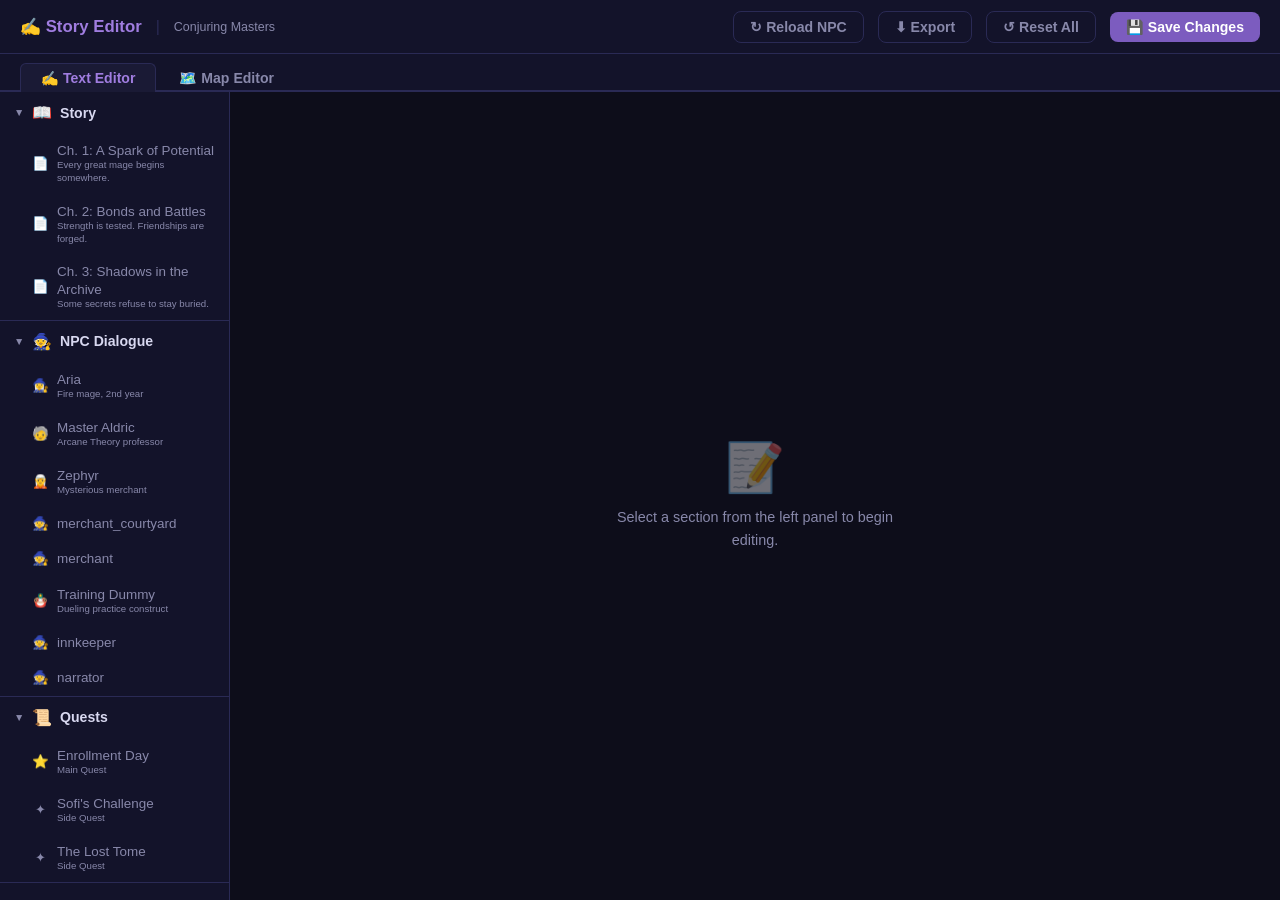
==== commit b2d8dbfc: "feat: add Map Editor tab to editor.html - Tab bar switches between Text Editor and Map Editor - Map " ====
--- a/editor.html
+++ b/editor.html
@@ -281,6 +281,180 @@
     ::-webkit-scrollbar-track { background: var(--bg); }
     ::-webkit-scrollbar-thumb { background: var(--border); border-radius: 3px; }
     ::-webkit-scrollbar-thumb:hover { background: var(--accent); }
+
+    /* ── Tab bar ─────────────────────────────────────────── */
+    #tab-bar {
+      background: var(--bg2); border-bottom: 2px solid var(--border);
+      display: flex; align-items: flex-end; gap: 2px;
+      padding: 0 20px; height: 38px; flex-shrink: 0;
+    }
+    .tab-btn {
+      padding: 6px 20px; border-radius: 6px 6px 0 0;
+      border: 1px solid transparent; border-bottom: none;
+      background: transparent; color: var(--dim); cursor: pointer;
+      font-size: 0.88em; font-weight: 600; transition: all 0.15s;
+      margin-bottom: -2px;
+    }
+    .tab-btn:hover { color: var(--text); background: var(--panel); }
+    .tab-btn.active { color: var(--accent2); background: var(--panel); border-color: var(--border); border-bottom-color: var(--panel); }
+
+    /* ── Tab panels ──────────────────────────────────────── */
+    .tab-panel { display: none; flex: 1; overflow: hidden; }
+    .tab-panel.active { display: flex; }
+
+    /* ── Map layout ──────────────────────────────────────── */
+    #map-layout { display: flex; flex: 1; overflow: hidden; width: 100%; }
+
+    /* ── Map sidebar ─────────────────────────────────────── */
+    #map-sidebar {
+      width: 240px; flex-shrink: 0; background: var(--bg2);
+      border-right: 1px solid var(--border);
+      display: flex; flex-direction: column; overflow: hidden;
+    }
+    #map-sidebar-hdr {
+      padding: 10px 14px; border-bottom: 1px solid var(--border);
+      font-size: 0.72em; text-transform: uppercase; letter-spacing: 0.08em;
+      color: var(--dim); flex-shrink: 0;
+    }
+    #map-loc-list { flex: 1; overflow-y: auto; }
+    .map-loc-item { border-bottom: 1px solid var(--border); }
+    .map-loc-hdr {
+      display: flex; align-items: center; gap: 8px;
+      padding: 10px 14px; cursor: pointer; user-select: none;
+      transition: background 0.12s;
+    }
+    .map-loc-hdr:hover { background: var(--panel); }
+    .map-loc-icon { font-size: 1.1em; flex-shrink: 0; }
+    .map-loc-name { flex: 1; font-size: 0.88em; font-weight: 600; }
+    .map-loc-tag {
+      font-size: 0.68em; color: var(--dim);
+      background: rgba(124,92,191,0.12); padding: 1px 6px;
+      border-radius: 4px; flex-shrink: 0;
+    }
+    .map-loc-arrow { font-size: 0.65em; color: var(--dim); transition: transform 0.2s; flex-shrink: 0; }
+    .map-loc-item.collapsed .map-loc-arrow { transform: rotate(-90deg); }
+    .map-loc-item.collapsed .map-areas { display: none; }
+    .map-area-item {
+      display: flex; align-items: center; gap: 8px;
+      padding: 8px 14px 8px 30px; cursor: pointer;
+      font-size: 0.82em; color: var(--dim);
+      border-left: 3px solid transparent; transition: all 0.12s;
+    }
+    .map-area-item:hover { background: var(--panel); color: var(--text); }
+    .map-area-item.active { border-left-color: var(--accent2); background: var(--panel); color: var(--accent2); font-weight: 600; }
+
+    /* ── Map main ────────────────────────────────────────── */
+    #map-main { flex: 1; display: flex; flex-direction: column; overflow: hidden; min-width: 0; }
+    #map-area-hdr {
+      padding: 12px 20px; border-bottom: 1px solid var(--border);
+      background: var(--bg2); flex-shrink: 0;
+      display: none; align-items: center; gap: 12px;
+    }
+    #map-area-hdr.visible { display: flex; }
+    .map-ah-icon { font-size: 1.8em; flex-shrink: 0; }
+    .map-ah-title { font-size: 1.1em; font-weight: 700; color: var(--accent2); }
+    .map-ah-sub { font-size: 0.77em; color: var(--dim); margin-top: 2px; }
+    .map-ah-save {
+      margin-left: auto; padding: 7px 16px; border-radius: var(--r);
+      border: none; background: var(--accent); color: #fff;
+      cursor: pointer; font-size: 0.88em; font-weight: 600;
+      transition: filter 0.15s; white-space: nowrap;
+    }
+    .map-ah-save:hover { filter: brightness(1.15); }
+    #map-content { flex: 1; display: flex; overflow: hidden; min-height: 0; }
+
+    /* ── Object list panel ───────────────────────────────── */
+    #map-obj-list {
+      width: 300px; flex-shrink: 0; overflow-y: auto;
+      padding: 12px; border-right: 1px solid var(--border);
+    }
+    .obj-group { margin-bottom: 16px; }
+    .obj-group-hdr {
+      display: flex; align-items: center; gap: 6px;
+      padding: 5px 2px; margin-bottom: 6px;
+      border-bottom: 1px solid var(--border);
+    }
+    .obj-group-title { font-size: 0.75em; text-transform: uppercase; letter-spacing: 0.08em; color: var(--dim); flex: 1; }
+    .obj-group-count { font-size: 0.7em; color: var(--gold); background: rgba(224,184,74,0.12); padding: 1px 6px; border-radius: 4px; }
+    .obj-group-add {
+      font-size: 0.74em; padding: 2px 8px; border-radius: 4px;
+      border: 1px dashed var(--border); background: transparent;
+      color: var(--dim); cursor: pointer; transition: all 0.15s;
+    }
+    .obj-group-add:hover { border-color: var(--accent); color: var(--accent2); }
+    .obj-group-empty { font-size: 0.76em; color: var(--dim); padding: 4px 2px; font-style: italic; }
+    .map-obj-card {
+      background: var(--panel); border: 1px solid var(--border);
+      border-radius: var(--r); margin-bottom: 6px; overflow: hidden;
+    }
+    .map-obj-card.selected { border-color: var(--accent2); }
+    .map-obj-card-hdr {
+      display: flex; align-items: center; gap: 8px;
+      padding: 7px 10px; cursor: pointer; background: var(--bg2); user-select: none;
+    }
+    .map-obj-card-hdr:hover { background: rgba(42,42,85,0.6); }
+    .map-obj-icon { font-size: 1.1em; width: 24px; text-align: center; flex-shrink: 0; }
+    .map-obj-name { flex: 1; font-size: 0.84em; font-weight: 600; min-width: 0; overflow: hidden; text-overflow: ellipsis; white-space: nowrap; }
+    .map-obj-pos { font-size: 0.68em; color: var(--dim); flex-shrink: 0; }
+    .map-obj-actions { display: flex; gap: 3px; flex-shrink: 0; }
+    .map-obj-btn {
+      width: 22px; height: 22px; border-radius: 4px; border: none;
+      background: transparent; color: var(--dim); cursor: pointer;
+      font-size: 0.85em; display: flex; align-items: center; justify-content: center;
+      transition: all 0.15s;
+    }
+    .map-obj-btn.dup:hover { background: rgba(124,92,191,0.2); color: var(--accent2); }
+    .map-obj-btn.rem:hover { background: rgba(192,74,74,0.2); color: var(--danger); }
+    .map-obj-body {
+      padding: 10px; display: flex; flex-direction: column; gap: 6px;
+      border-top: 1px solid var(--border);
+    }
+    .map-obj-card.collapsed .map-obj-body { display: none; }
+    .mf-row { display: flex; gap: 8px; align-items: center; }
+    .mf-lbl { font-size: 0.68em; text-transform: uppercase; letter-spacing: 0.07em; color: var(--dim); width: 64px; flex-shrink: 0; }
+    .mf-inp {
+      flex: 1; background: var(--bg2); border: 1px solid var(--border);
+      border-radius: 5px; color: var(--text); font-family: inherit;
+      font-size: 0.83em; padding: 5px 8px; outline: none; transition: border-color 0.15s;
+    }
+    .mf-inp:focus { border-color: var(--accent); }
+
+    /* ── Preview panel ───────────────────────────────────── */
+    #map-preview-panel {
+      flex: 1; min-width: 0; display: flex;
+      flex-direction: column; overflow: hidden; padding: 14px; background: var(--bg);
+    }
+    .map-preview-wrap { flex: 1; min-height: 0; display: flex; align-items: center; justify-content: center; }
+    #map-preview {
+      position: relative;
+      background: linear-gradient(135deg, var(--panel) 0%, var(--bg2) 100%);
+      border: 1px solid var(--border); border-radius: var(--r);
+      overflow: hidden; user-select: none;
+    }
+    .preview-bg-icon {
+      position: absolute; inset: 0; display: flex; align-items: center; justify-content: center;
+      font-size: 8em; opacity: 0.06; pointer-events: none; user-select: none;
+    }
+    .map-token {
+      position: absolute; display: flex; flex-direction: column; align-items: center;
+      transform: translateX(-50%); cursor: grab; z-index: 10; gap: 2px;
+    }
+    .map-token:hover { z-index: 20; }
+    .map-token:hover .map-token-icon { border-color: var(--accent); }
+    .map-token.dragging { cursor: grabbing !important; z-index: 100; }
+    .map-token.dragging .map-token-icon { border-color: var(--accent2) !important; opacity: 0.85; }
+    .map-token.selected .map-token-icon { border-color: var(--accent2) !important; box-shadow: 0 0 8px rgba(160,125,224,0.5); }
+    .map-token-icon {
+      font-size: 1.4em; line-height: 1;
+      background: rgba(26,26,53,0.82); border: 2px solid rgba(124,92,191,0.3);
+      border-radius: 6px; padding: 4px 6px; transition: border-color 0.15s;
+    }
+    .map-token-lbl {
+      font-size: 0.55em; color: var(--text); background: rgba(13,13,26,0.88);
+      padding: 1px 5px; border-radius: 3px; white-space: nowrap;
+      max-width: 90px; overflow: hidden; text-overflow: ellipsis; pointer-events: none;
+    }
+    .map-preview-hint { font-size: 0.73em; color: var(--dim); text-align: center; padding: 6px 0 0; flex-shrink: 0; }
   </style>
 </head>
 <body>
@@ -299,6 +473,14 @@
   <button class="btn btn-save"   id="btn-save">💾 Save Changes</button>
 </div>
 
+<!-- Tab bar -->
+<div id="tab-bar">
+  <button class="tab-btn active" data-tab="text">✍️ Text Editor</button>
+  <button class="tab-btn" data-tab="map">🗺️ Map Editor</button>
+</div>
+
+<!-- Text editor tab -->
+<div id="tab-text" class="tab-panel active">
 <!-- Main layout -->
 <div id="layout">
 
@@ -361,9 +543,53 @@
   </div>
 
 </div><!-- /layout -->
+</div><!-- /tab-text -->
+
+<!-- Map editor tab -->
+<div id="tab-map" class="tab-panel">
+  <div id="map-layout">
+
+    <!-- Map sidebar: location/area tree -->
+    <div id="map-sidebar">
+      <div id="map-sidebar-hdr">Locations</div>
+      <div id="map-loc-list"></div>
+    </div>
+
+    <!-- Map main -->
+    <div id="map-main">
+      <!-- Area header bar -->
+      <div id="map-area-hdr">
+        <span class="map-ah-icon" id="map-ah-icon"></span>
+        <div>
+          <div class="map-ah-title" id="map-ah-title"></div>
+          <div class="map-ah-sub"   id="map-ah-sub"></div>
+        </div>
+        <button class="map-ah-save" id="map-btn-save">💾 Save Map Changes</button>
+      </div>
+
+      <!-- Object list + Preview (shown when area selected) -->
+      <div id="map-content" style="display:none">
+        <div id="map-obj-list"></div>
+        <div id="map-preview-panel">
+          <div class="map-preview-wrap">
+            <div id="map-preview"></div>
+          </div>
+          <div class="map-preview-hint">Drag tokens to reposition · Click to select &amp; edit</div>
+        </div>
+      </div>
+
+      <!-- Empty state -->
+      <div id="map-empty" class="empty-state" style="flex:1">
+        <div class="es-icon">🗺️</div>
+        <p>Select a location area from the left panel to edit its objects.</p>
+      </div>
+    </div>
+
+  </div>
+</div><!-- /tab-map -->
 
 <script type="module">
-import { CHAPTERS, DIALOGUES, QUESTS } from './js/Data.js';
+import { CHAPTERS, DIALOGUES, QUESTS, LOCATIONS, NPCS } from './js/Data.js';
 
 // ─────────────────────────────────────────────────────────────────
 // Keys & state
@@ -412,6 +638,7 @@
 
   buildSidebar();
   bindTopbar();
+  mapInit();
 }
 
 // ─────────────────────────────────────────────────────────────────
@@ -1174,6 +1401,530 @@
 }
 
 // ─────────────────────────────────────────────────────────────────
+// Tab switching
+// ─────────────────────────────────────────────────────────────────
+document.querySelectorAll('.tab-btn').forEach(btn => {
+  btn.addEventListener('click', () => {
+    const tab = btn.dataset.tab;
+    document.querySelectorAll('.tab-btn').forEach(b => b.classList.toggle('active', b === btn));
+    document.querySelectorAll('.tab-panel').forEach(p => p.classList.toggle('active', p.id === `tab-${tab}`));
+    if (tab === 'map') mapRefreshPreviewSize();
+  });
+});
+
+// ─────────────────────────────────────────────────────────────────
+// MAP EDITOR
+// ─────────────────────────────────────────────────────────────────
+const MAP_KEY = 'sca_map_overrides';
+
+const mapWk = { locations: [], npcs: [] };
+let mapNpcPos = {};        // key = "locId:areaId:npcId" → { left, bottom }
+let mapSel   = { locationId: null, areaId: null };
+let mapSelObj = null;      // { type, id }
+let _drag    = null;       // active drag state
+let mapIsDirty = false;
+
+function mapInit() {
+  mapWk.locations = JSON.parse(JSON.stringify(LOCATIONS));
+  mapWk.npcs      = JSON.parse(JSON.stringify(NPCS));
+
+  const saved = loadRaw(MAP_KEY);
+  if (saved) {
+    (saved.locations ?? []).forEach(locOv => {
+      const loc = mapWk.locations.find(l => l.id === locOv.id);
+      if (!loc) return;
+      (locOv.areas ?? []).forEach(aOv => {
+        const area = loc.areas.find(a => a.id === aOv.id);
+        if (!area) return;
+        ['doors','treasures','barrels','objects'].forEach(k => {
+          if (aOv[k]) area[k] = JSON.parse(JSON.stringify(aOv[k]));
+        });
+      });
+    });
+    mapNpcPos = saved.npcPositions ?? {};
+    if (saved.npcs) {
+      saved.npcs.forEach(n => {
+        const npc = mapWk.npcs.find(x => x.id === n.id);
+        if (npc) Object.assign(npc, n);
+      });
+    }
+  }
+
+  buildMapSidebar();
+
+  document.getElementById('map-btn-save').addEventListener('click', () => {
+    mapSave();
+    showStatus('Map changes saved.', 'ok');
+    mapIsDirty = false;
+  });
+
+  // Global drag handlers
+  window.addEventListener('mousemove', mapOnMouseMove);
+  window.addEventListener('mouseup',   mapOnMouseUp);
+
+  // Resize: re-fit preview
+  window.addEventListener('resize', mapRefreshPreviewSize);
+}
+
+function mapSave() {
+  const payload = {
+    locations: mapWk.locations.map(loc => ({
+      id: loc.id,
+      areas: loc.areas.map(area => ({
+        id: area.id,
+        doors:     area.doors     ?? [],
+        treasures: area.treasures ?? [],
+        barrels:   area.barrels   ?? [],
+        objects:   area.objects   ?? [],
+      })),
+    })),
+    npcPositions: mapNpcPos,
+    npcs: mapWk.npcs.map(n => ({
+      id: n.id, name: n.name, description: n.description, location: n.location,
+    })),
+  };
+  saveRaw(MAP_KEY, payload);
+}
+
+// ── Sidebar ───────────────────────────────────────────────────────
+function buildMapSidebar() {
+  const list = document.getElementById('map-loc-list');
+  list.innerHTML = '';
+  mapWk.locations.forEach(loc => {
+    const item = document.createElement('div');
+    item.className = 'map-loc-item';
+
+    const hdr = document.createElement('div');
+    hdr.className = 'map-loc-hdr';
+    hdr.innerHTML = `
+      <span class="map-loc-icon">${loc.icon ?? '📍'}</span>
+      <span class="map-loc-name">${loc.name}</span>
+      ${loc.tag ? `<span class="map-loc-tag">${loc.tag}</span>` : ''}
+      <span class="map-loc-arrow">▼</span>
+    `;
+    hdr.addEventListener('click', () => item.classList.toggle('collapsed'));
+    item.appendChild(hdr);
+
+    const areasDiv = document.createElement('div');
+    areasDiv.className = 'map-areas';
+    (loc.areas ?? []).forEach(area => {
+      const aEl = document.createElement('div');
+      aEl.className = 'map-area-item';
+      aEl.dataset.locId  = loc.id;
+      aEl.dataset.areaId = area.id;
+      aEl.innerHTML = `<span>${area.bgIcon ?? '📍'}</span>&nbsp;${area.name}`;
+      aEl.addEventListener('click', () => selectMapArea(loc.id, area.id));
+      areasDiv.appendChild(aEl);
+    });
+    item.appendChild(areasDiv);
+    list.appendChild(item);
+  });
+}
+
+function selectMapArea(locationId, areaId) {
+  mapSel    = { locationId, areaId };
+  mapSelObj = null;
+
+  document.querySelectorAll('.map-area-item').forEach(el => {
+    el.classList.toggle('active', el.dataset.locId === locationId && el.dataset.areaId === areaId);
+  });
+
+  const loc  = mapWk.locations.find(l => l.id === locationId);
+  const area = loc?.areas.find(a => a.id === areaId);
+  if (!loc || !area) return;
+
+  document.getElementById('map-area-hdr').classList.add('visible');
+  document.getElementById('map-ah-icon').textContent  = area.bgIcon ?? '📍';
+  document.getElementById('map-ah-title').textContent = area.name;
+  document.getElementById('map-ah-sub').textContent   = `${loc.name} · ${area.description ?? ''}`;
+
+  document.getElementById('map-content').style.display = 'flex';
+  document.getElementById('map-empty').style.display   = 'none';
+
+  renderMapObjList(loc, area);
+  renderMapPreview(loc, area);
+}
+
+// ── Position helpers ──────────────────────────────────────────────
+function posToXY(pos) {
+  if (!pos) return { left: 50, bottom: 50 };
+  let left = 50, bottom = 50;
+  if (pos.left   !== undefined) left   = parseFloat(pos.left);
+  else if (pos.right !== undefined) left = 100 - parseFloat(pos.right);
+  if (pos.bottom !== undefined) bottom = parseFloat(pos.bottom);
+  else if (pos.top   !== undefined) bottom = 100 - parseFloat(pos.top);
+  return { left: Math.max(2, Math.min(98, left)), bottom: Math.max(2, Math.min(98, bottom)) };
+}
+function xyToPos(l, b) {
+  return { left: `${l.toFixed(1)}%`, bottom: `${b.toFixed(1)}%` };
+}
+function getNpcPos(locId, areaId, npcId) {
+  return mapNpcPos[`${locId}:${areaId}:${npcId}`] ?? { left: 50, bottom: 60 };
+}
+function setNpcPos(locId, areaId, npcId, left, bottom) {
+  mapNpcPos[`${locId}:${areaId}:${npcId}`] = { left, bottom };
+}
+
+// ── Object list ───────────────────────────────────────────────────
+function getGroupedObjects(loc, area) {
+  return {
+    npcs:      mapWk.npcs.filter(n => n.location === loc.id),
+    doors:     area.doors     ?? [],
+    treasures: area.treasures ?? [],
+    barrels:   area.barrels   ?? [],
+    objects:   area.objects   ?? [],
+  };
+}
+
+function renderMapObjList(loc, area) {
+  const listEl = document.getElementById('map-obj-list');
+  listEl.innerHTML = '';
+
+  const groups = [
+    { key: 'npcs',      icon: '🧙', label: 'NPCs',      canAdd: false },
+    { key: 'doors',     icon: '🚪', label: 'Doors',     canAdd: true,
+      newObj: () => ({ id: `door_${Date.now()}`, label: 'New Door', targetAreaId: '', position: { left: '50%', bottom: '10%' } }) },
+    { key: 'treasures', icon: '💎', label: 'Treasures', canAdd: true,
+      newObj: () => ({ id: `treasure_${Date.now()}`, icon: '📦', label: 'New Treasure', position: { left: '50%', bottom: '30%' }, loot: { type: 'coin', amount: 10 } }) },
+    { key: 'barrels',   icon: '🛢️', label: 'Barrels',   canAdd: true,
+      newObj: () => ({ id: `barrel_${Date.now()}`, icon: '🛢️', label: 'New Barrel', position: { left: '50%', bottom: '25%' }, loot: { type: 'coin', amount: 10 } }) },
+    { key: 'objects',   icon: '🪑', label: 'Objects',   canAdd: true,
+      newObj: () => ({ id: `obj_${Date.now()}`, icon: '📦', label: 'New Object', position: { left: '50%', bottom: '40%' }, action: '' }) },
+  ];
+
+  const all = getGroupedObjects(loc, area);
+
+  groups.forEach(({ key, icon, label, canAdd, newObj }) => {
+    const items = all[key];
+    const grp   = document.createElement('div');
+    grp.className = 'obj-group';
+
+    const hdrRow = document.createElement('div');
+    hdrRow.className = 'obj-group-hdr';
+    hdrRow.innerHTML = `<span class="obj-group-title">${icon} ${label}</span><span class="obj-group-count">${items.length}</span>`;
+
+    if (canAdd) {
+      const addBtn = document.createElement('button');
+      addBtn.className = 'obj-group-add';
+      addBtn.textContent = '+ Add';
+      addBtn.addEventListener('click', () => {
+        if (!area[key]) area[key] = [];
+        area[key].push(newObj());
+        mapIsDirty = true;
+        renderMapObjList(loc, area);
+        renderMapPreview(loc, area);
+      });
+      hdrRow.appendChild(addBtn);
+    }
+    grp.appendChild(hdrRow);
+
+    if (!items.length) {
+      const em = document.createElement('div');
+      em.className = 'obj-group-empty';
+      em.textContent = 'None';
+      grp.appendChild(em);
+    }
+
+    items.forEach((obj, idx) => {
+      grp.appendChild(buildMapObjCard(obj, key, idx, area, loc));
+    });
+
+    listEl.appendChild(grp);
+  });
+}
+
+function buildMapObjCard(obj, type, idx, area, loc) {
+  const card   = document.createElement('div');
+  card.className = 'map-obj-card collapsed';
+  card.dataset.objType = type;
+  card.dataset.objId   = obj.id;
+
+  const isNpc    = type === 'npcs';
+  const isSelected = mapSelObj?.type === type && mapSelObj?.id === obj.id;
+  if (isSelected) { card.classList.add('selected'); card.classList.remove('collapsed'); }
+
+  const objIcon  = obj.icon ?? obj.portrait ?? (type === 'doors' ? '🚪' : '📦');
+  const objName  = obj.name ?? obj.label ?? obj.id;
+  const pos      = isNpc ? getNpcPos(loc.id, mapSel.areaId, obj.id) : posToXY(obj.position);
+  const posLabel = `${Number(pos.left).toFixed(1)}%, ${Number(pos.bottom).toFixed(1)}%`;
+
+  // Header
+  const hdr = document.createElement('div');
+  hdr.className = 'map-obj-card-hdr';
+
+  const iconSpan = document.createElement('span');
+  iconSpan.className = 'map-obj-icon';
+  iconSpan.textContent = objIcon;
+
+  const nameSpan = document.createElement('span');
+  nameSpan.className = 'map-obj-name';
+  nameSpan.textContent = objName;
+
+  const posSpan = document.createElement('span');
+  posSpan.className = 'map-obj-pos';
+  posSpan.textContent = posLabel;
+
+  const actionsDiv = document.createElement('div');
+  actionsDiv.className = 'map-obj-actions';
+
+  if (!isNpc) {
+    const dupBtn = document.createElement('button');
+    dupBtn.className = 'map-obj-btn dup';
+    dupBtn.title = 'Duplicate';
+    dupBtn.textContent = '⧉';
+    dupBtn.addEventListener('click', e => {
+      e.stopPropagation();
+      const clone = JSON.parse(JSON.stringify(obj));
+      clone.id = `${clone.id}_copy_${Date.now()}`;
+      area[type].splice(idx + 1, 0, clone);
+      mapIsDirty = true;
+      renderMapObjList(loc, area);
+      renderMapPreview(loc, area);
+    });
+    actionsDiv.appendChild(dupBtn);
+
+    const remBtn = document.createElement('button');
+    remBtn.className = 'map-obj-btn rem';
+    remBtn.title = 'Remove';
+    remBtn.textContent = '×';
+    remBtn.addEventListener('click', e => {
+      e.stopPropagation();
+      area[type].splice(idx, 1);
+      if (mapSelObj?.type === type && mapSelObj?.id === obj.id) mapSelObj = null;
+      mapIsDirty = true;
+      renderMapObjList(loc, area);
+      renderMapPreview(loc, area);
+    });
+    actionsDiv.appendChild(remBtn);
+  }
+
+  hdr.appendChild(iconSpan);
+  hdr.appendChild(nameSpan);
+  hdr.appendChild(posSpan);
+  hdr.appendChild(actionsDiv);
+
+  hdr.addEventListener('click', () => {
+    const wasSelected = mapSelObj?.type === type && mapSelObj?.id === obj.id;
+    mapSelObj = wasSelected ? null : { type, id: obj.id };
+    card.classList.toggle('collapsed');
+    syncMapSelection();
+  });
+
+  card.appendChild(hdr);
+
+  // Body: editable fields
+  const body = document.createElement('div');
+  body.className = 'map-obj-body';
+
+  const addField = (lbl, val, onChange) => {
+    const row = document.createElement('div');
+    row.className = 'mf-row';
+    const l = document.createElement('span');
+    l.className = 'mf-lbl'; l.textContent = lbl;
+    const inp = document.createElement('input');
+    inp.type = 'text'; inp.className = 'mf-inp'; inp.value = val;
+    inp.addEventListener('input', () => { onChange(inp.value); mapIsDirty = true; });
+    row.appendChild(l); row.appendChild(inp);
+    body.appendChild(row);
+    return inp;
+  };
+
+  if (isNpc) {
+    addField('Name',        obj.name        ?? '', v => { obj.name = v; nameSpan.textContent = v; syncMapPreviewLabel(type, obj.id, v); });
+    addField('Location',    obj.location    ?? '', v => { obj.location = v; });
+    addField('Description', obj.description ?? '', v => { obj.description = v; });
+  } else if (type === 'doors') {
+    addField('Label',           obj.label           ?? '', v => { obj.label = v; nameSpan.textContent = v; syncMapPreviewLabel(type, obj.id, v); });
+    addField('Target Area',     obj.targetAreaId    ?? '', v => { obj.targetAreaId = v; });
+    addField('Target Location', obj.targetLocationId ?? '', v => { obj.targetLocationId = v; });
+  } else if (type === 'treasures' || type === 'barrels') {
+    addField('Icon',       obj.icon       ?? '', v => { obj.icon = v; iconSpan.textContent = v; syncMapPreviewIcon(type, obj.id, v); });
+    addField('Label',      obj.label      ?? '', v => { obj.label = v; nameSpan.textContent = v; syncMapPreviewLabel(type, obj.id, v); });
+    addField('Loot Type',  obj.loot?.type ?? '', v => { if (!obj.loot) obj.loot = {}; obj.loot.type = v; });
+    addField('Loot Amt',   String(obj.loot?.amount ?? ''), v => { if (!obj.loot) obj.loot = {}; obj.loot.amount = parseInt(v) || 0; });
+  } else if (type === 'objects') {
+    addField('Icon',   obj.icon   ?? '', v => { obj.icon = v; iconSpan.textContent = v; syncMapPreviewIcon(type, obj.id, v); });
+    addField('Label',  obj.label  ?? '', v => { obj.label = v; nameSpan.textContent = v; syncMapPreviewLabel(type, obj.id, v); });
+    addField('Action', obj.action ?? '', v => { obj.action = v; });
+  }
+
+  // Position fields
+  const curPos = isNpc ? getNpcPos(loc.id, mapSel.areaId, obj.id) : posToXY(obj.position);
+  const leftInp   = addField('Left %',   Number(curPos.left).toFixed(1), v => {
+    const n = parseFloat(v); if (isNaN(n)) return;
+    updateMapObjPos(type, obj, loc.id, mapSel.areaId, n, null);
+    posSpan.textContent = `${n.toFixed(1)}%, ${Number(curPos.bottom).toFixed(1)}%`;
+    renderMapPreview(loc, area);
+  });
+  const bottomInp = addField('Bottom %', Number(curPos.bottom).toFixed(1), v => {
+    const n = parseFloat(v); if (isNaN(n)) return;
+    updateMapObjPos(type, obj, loc.id, mapSel.areaId, null, n);
+    posSpan.textContent = `${Number(curPos.left).toFixed(1)}%, ${n.toFixed(1)}%`;
+    renderMapPreview(loc, area);
+  });
+  // Keep inputs in sync when dragged
+  card._leftInp   = leftInp;
+  card._bottomInp = bottomInp;
+  card._posSpan   = posSpan;
+
+  card.appendChild(body);
+  return card;
+}
+
+function updateMapObjPos(type, obj, locId, areaId, newLeft, newBottom) {
+  if (type === 'npcs') {
+    const cur = getNpcPos(locId, areaId, obj.id);
+    setNpcPos(locId, areaId, obj.id,
+      newLeft  !== null ? newLeft  : cur.left,
+      newBottom !== null ? newBottom : cur.bottom);
+  } else {
+    const cur  = posToXY(obj.position);
+    const left = newLeft   !== null ? newLeft   : cur.left;
+    const bot  = newBottom !== null ? newBottom : cur.bottom;
+    obj.position = xyToPos(left, bot);
+  }
+  mapIsDirty = true;
+}
+
+function syncMapSelection() {
+  document.querySelectorAll('.map-obj-card').forEach(c => {
+    c.classList.toggle('selected', mapSelObj && c.dataset.objId === mapSelObj.id && c.dataset.objType === mapSelObj.type);
+  });
+  document.querySelectorAll('.map-token').forEach(t => {
+    t.classList.toggle('selected', mapSelObj && t.dataset.objId === mapSelObj.id && t.dataset.objType === mapSelObj.type);
+  });
+}
+
+function syncMapPreviewLabel(type, id, val) {
+  const t = document.querySelector(`.map-token[data-obj-type="${type}"][data-obj-id="${id}"] .map-token-lbl`);
+  if (t) t.textContent = val;
+}
+function syncMapPreviewIcon(type, id, val) {
+  const t = document.querySelector(`.map-token[data-obj-type="${type}"][data-obj-id="${id}"] .map-token-icon`);
+  if (t) t.textContent = val;
+}
+
+// ── Preview ───────────────────────────────────────────────────────
+function renderMapPreview(loc, area) {
+  const preview = document.getElementById('map-preview');
+
+  // Size preview to fill panel at 16:9
+  const panel = document.getElementById('map-preview-panel');
+  const pw = panel.clientWidth  - 28;
+  const ph = panel.clientHeight - 56;  // leave room for hint
+  let w, h;
+  if (pw / ph > 16 / 9) { h = ph; w = h * (16 / 9); }
+  else                   { w = pw; h = w * (9 / 16); }
+  preview.style.width  = `${Math.max(200, w)}px`;
+  preview.style.height = `${Math.max(112, h)}px`;
+
+  preview.innerHTML = '';
+
+  // Background
+  const bg = document.createElement('div');
+  bg.className = 'preview-bg-icon';
+  bg.textContent = area.bgIcon ?? '🏛️';
+  preview.appendChild(bg);
+
+  // Tokens
+  const grouped = getGroupedObjects(loc, area);
+  const typeIconFn = {
+    npcs:      o => o.portrait ?? '🧙',
+    doors:     o => '🚪',
+    treasures: o => o.icon ?? '📦',
+    barrels:   o => o.icon ?? '🛢️',
+    objects:   o => o.icon ?? '📦',
+  };
+  const typeLabelFn = { npcs: o => o.name ?? o.id, doors: o => o.label ?? o.id, treasures: o => o.label ?? o.id, barrels: o => o.label ?? o.id, objects: o => o.label ?? o.id };
+
+  Object.entries(grouped).forEach(([type, items]) => {
+    items.forEach(obj => {
+      const pos = type === 'npcs'
+        ? getNpcPos(loc.id, mapSel.areaId, obj.id)
+        : posToXY(obj.position);
+
+      const token = document.createElement('div');
+      token.className = 'map-token';
+      token.dataset.objType = type;
+      token.dataset.objId   = obj.id;
+      token.style.left   = `${pos.left}%`;
+      token.style.bottom = `${pos.bottom}%`;
+
+      if (mapSelObj?.type === type && mapSelObj?.id === obj.id) token.classList.add('selected');
+
+      const iconDiv = document.createElement('div');
+      iconDiv.className = 'map-token-icon';
+      iconDiv.textContent = typeIconFn[type](obj);
+
+      const lblDiv = document.createElement('div');
+      lblDiv.className = 'map-token-lbl';
+      lblDiv.textContent = typeLabelFn[type](obj);
+
+      token.appendChild(iconDiv);
+      token.appendChild(lblDiv);
+
+      token.addEventListener('mousedown', e => {
+        e.preventDefault();
+        _drag = {
+          token, obj, type, loc, area,
+          startLeft: pos.left, startBottom: pos.bottom, moved: false,
+        };
+        token.classList.add('dragging');
+        // Select in list
+        mapSelObj = { type, id: obj.id };
+        syncMapSelection();
+        // Open card
+        const card = document.querySelector(`.map-obj-card[data-obj-type="${type}"][data-obj-id="${obj.id}"]`);
+        if (card) card.classList.remove('collapsed');
+      });
+
+      preview.appendChild(token);
+    });
+  });
+}
+
+function mapRefreshPreviewSize() {
+  if (!mapSel.locationId) return;
+  const loc  = mapWk.locations.find(l => l.id === mapSel.locationId);
+  const area = loc?.areas.find(a => a.id === mapSel.areaId);
+  if (loc && area) renderMapPreview(loc, area);
+}
+
+function mapOnMouseMove(e) {
+  if (!_drag) return;
+  const preview = document.getElementById('map-preview');
+  if (!preview) return;
+  const rect = preview.getBoundingClientRect();
+  const left   = Math.max(2, Math.min(98, ((e.clientX - rect.left)  / rect.width)  * 100));
+  const bottom = Math.max(2, Math.min(98, (1 - (e.clientY - rect.top) / rect.height) * 100));
+  _drag.token.style.left   = `${left}%`;
+  _drag.token.style.bottom = `${bottom}%`;
+  _drag.curLeft   = left;
+  _drag.curBottom = bottom;
+  _drag.moved     = true;
+}
+
+function mapOnMouseUp() {
+  if (!_drag) return;
+  if (_drag.moved) {
+    const { obj, type, loc, area } = _drag;
+    const l = _drag.curLeft   ?? _drag.startLeft;
+    const b = _drag.curBottom ?? _drag.startBottom;
+    updateMapObjPos(type, obj, loc.id, mapSel.areaId, l, b);
+
+    // Update list card position display
+    const card = document.querySelector(`.map-obj-card[data-obj-type="${type}"][data-obj-id="${obj.id}"]`);
+    if (card) {
+      if (card._posSpan)   card._posSpan.textContent = `${l.toFixed(1)}%, ${b.toFixed(1)}%`;
+      if (card._leftInp)   card._leftInp.value   = l.toFixed(1);
+      if (card._bottomInp) card._bottomInp.value = b.toFixed(1);
+    }
+  }
+  _drag.token.classList.remove('dragging');
+  _drag = null;
+}
+
+// ─────────────────────────────────────────────────────────────────
 init();
 </script>
 </body>
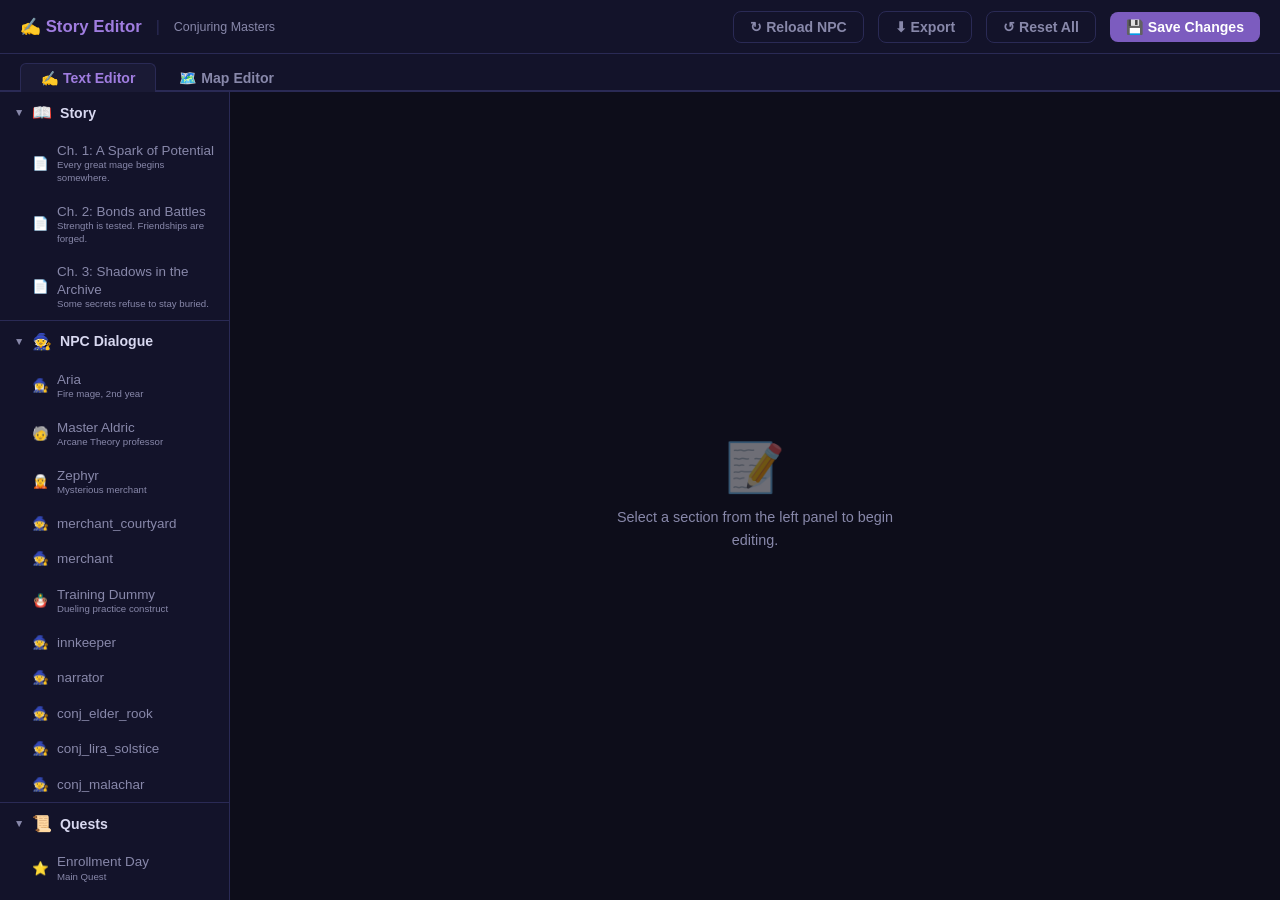
==== commit 0ea707d1: "feat: object art, dialogue polish, conjurer art, scene fade on dialogue - Assign barrel.png and ches" ====
--- a/editor.html
+++ b/editor.html
@@ -418,6 +418,16 @@
       font-size: 0.83em; padding: 5px 8px; outline: none; transition: border-color 0.15s;
     }
     .mf-inp:focus { border-color: var(--accent); }
+    .mf-arrows { display: flex; flex-direction: column; gap: 2px; flex-shrink: 0; }
+    .mf-arrow {
+      width: 20px; height: 16px; border-radius: 3px;
+      border: 1px solid var(--border); background: transparent;
+      color: var(--dim); cursor: pointer; font-size: 0.6em; line-height: 1;
+      display: flex; align-items: center; justify-content: center;
+      user-select: none; transition: all 0.1s; padding: 0;
+    }
+    .mf-arrow:hover { border-color: var(--accent); color: var(--accent2); background: rgba(124,92,191,0.12); }
+    .mf-arrow:active { background: rgba(124,92,191,0.25); }
 
     /* ── Preview panel ───────────────────────────────────── */
     #map-preview-panel {
@@ -435,24 +445,43 @@
       position: absolute; inset: 0; display: flex; align-items: center; justify-content: center;
       font-size: 8em; opacity: 0.06; pointer-events: none; user-select: none;
     }
+    /* Token: icon+label stack above the anchor dot.
+       bottom: Y% places the DOT (last flex child) at Y% from container bottom.
+       translateX(-50%) centers horizontally at left: X%.
+       The dot = exact coordinate = lower-center of the in-game sprite. */
     .map-token {
       position: absolute; display: flex; flex-direction: column; align-items: center;
-      transform: translateX(-50%); cursor: grab; z-index: 10; gap: 2px;
+      transform: translateX(-50%); cursor: grab; z-index: 10; gap: 1px;
     }
     .map-token:hover { z-index: 20; }
     .map-token:hover .map-token-icon { border-color: var(--accent); }
+    /* Dragging: hide icon + label, show only the dot */
     .map-token.dragging { cursor: grabbing !important; z-index: 100; }
-    .map-token.dragging .map-token-icon { border-color: var(--accent2) !important; opacity: 0.85; }
+    .map-token.dragging .map-token-icon { display: none; }
+    .map-token.dragging .map-token-lbl  { display: none; }
+    .map-token.dragging .map-token-dot  {
+      width: 10px; height: 10px;
+      background: var(--accent2);
+      box-shadow: 0 0 0 4px rgba(160,125,224,0.3), 0 0 14px rgba(160,125,224,0.6);
+    }
     .map-token.selected .map-token-icon { border-color: var(--accent2) !important; box-shadow: 0 0 8px rgba(160,125,224,0.5); }
+    .map-token.selected .map-token-dot  { background: var(--accent2); opacity: 1; }
     .map-token-icon {
       font-size: 1.4em; line-height: 1;
-      background: rgba(26,26,53,0.82); border: 2px solid rgba(124,92,191,0.3);
+      background: rgba(13,13,26,0.88); border: 2px solid rgba(124,92,191,0.5);
       border-radius: 6px; padding: 4px 6px; transition: border-color 0.15s;
+      box-shadow: 0 2px 6px rgba(0,0,0,0.6);
     }
     .map-token-lbl {
       font-size: 0.55em; color: var(--text); background: rgba(13,13,26,0.88);
       padding: 1px 5px; border-radius: 3px; white-space: nowrap;
       max-width: 90px; overflow: hidden; text-overflow: ellipsis; pointer-events: none;
+    }
+    /* Anchor dot — sits at the exact coordinate (lower-center of the in-game sprite) */
+    .map-token-dot {
+      width: 5px; height: 5px; border-radius: 50%;
+      background: var(--accent); opacity: 0.7; flex-shrink: 0;
+      transition: width 0.1s, height 0.1s, box-shadow 0.1s;
     }
     .map-preview-hint { font-size: 0.73em; color: var(--dim); text-align: center; padding: 6px 0 0; flex-shrink: 0; }
   </style>
@@ -1585,9 +1614,9 @@
     { key: 'doors',     icon: '🚪', label: 'Doors',     canAdd: true,
       newObj: () => ({ id: `door_${Date.now()}`, label: 'New Door', targetAreaId: '', position: { left: '50%', bottom: '10%' } }) },
     { key: 'treasures', icon: '💎', label: 'Treasures', canAdd: true,
-      newObj: () => ({ id: `treasure_${Date.now()}`, icon: '📦', label: 'New Treasure', position: { left: '50%', bottom: '30%' }, loot: { type: 'coin', amount: 10 } }) },
+      newObj: () => ({ id: `treasure_${Date.now()}`, icon: '📦', img: 'assets/images/CardGameArt/ObjectArt/chest1.png', label: 'New Treasure', position: { left: '50%', bottom: '30%' }, loot: { type: 'coin', amount: 10 } }) },
     { key: 'barrels',   icon: '🛢️', label: 'Barrels',   canAdd: true,
-      newObj: () => ({ id: `barrel_${Date.now()}`, icon: '🛢️', label: 'New Barrel', position: { left: '50%', bottom: '25%' }, loot: { type: 'coin', amount: 10 } }) },
+      newObj: () => ({ id: `barrel_${Date.now()}`, icon: '🛢️', img: 'assets/images/CardGameArt/ObjectArt/barrel.png', label: 'New Barrel', position: { left: '50%', bottom: '25%' }, loot: { type: 'coin', amount: 10 } }) },
     { key: 'objects',   icon: '🪑', label: 'Objects',   canAdd: true,
       newObj: () => ({ id: `obj_${Date.now()}`, icon: '📦', label: 'New Object', position: { left: '50%', bottom: '40%' }, action: '' }) },
   ];
@@ -1643,7 +1672,7 @@
   const isSelected = mapSelObj?.type === type && mapSelObj?.id === obj.id;
   if (isSelected) { card.classList.add('selected'); card.classList.remove('collapsed'); }
 
-  const objIcon  = obj.icon ?? obj.portrait ?? (type === 'doors' ? '🚪' : '📦');
+  const objIcon  = obj.img && (type === 'treasures' || type === 'barrels') ? null : (obj.icon ?? obj.portrait ?? (type === 'doors' ? '🚪' : '📦'));
   const objName  = obj.name ?? obj.label ?? obj.id;
   const pos      = isNpc ? getNpcPos(loc.id, mapSel.areaId, obj.id) : posToXY(obj.position);
   const posLabel = `${Number(pos.left).toFixed(1)}%, ${Number(pos.bottom).toFixed(1)}%`;
@@ -1654,7 +1683,15 @@
 
   const iconSpan = document.createElement('span');
   iconSpan.className = 'map-obj-icon';
-  iconSpan.textContent = objIcon;
+  if (objIcon === null && obj.img) {
+    const thumbEl = document.createElement('img');
+    thumbEl.src = obj.img;
+    thumbEl.alt = objName;
+    thumbEl.style.cssText = 'width:20px;height:auto;vertical-align:middle;display:block;';
+    iconSpan.appendChild(thumbEl);
+  } else {
+    iconSpan.textContent = objIcon;
+  }
 
   const nameSpan = document.createElement('span');
   nameSpan.className = 'map-obj-name';
@@ -1738,8 +1775,9 @@
     addField('Target Area',     obj.targetAreaId    ?? '', v => { obj.targetAreaId = v; });
     addField('Target Location', obj.targetLocationId ?? '', v => { obj.targetLocationId = v; });
   } else if (type === 'treasures' || type === 'barrels') {
-    addField('Icon',       obj.icon       ?? '', v => { obj.icon = v; iconSpan.textContent = v; syncMapPreviewIcon(type, obj.id, v); });
     addField('Label',      obj.label      ?? '', v => { obj.label = v; nameSpan.textContent = v; syncMapPreviewLabel(type, obj.id, v); });
+    addField('Image',      obj.img        ?? '', v => { obj.img = v; syncMapPreviewImg(type, obj.id, v); });
+    addField('Icon',       obj.icon       ?? '', v => { obj.icon = v; if (!obj.img) { iconSpan.textContent = v; syncMapPreviewIcon(type, obj.id, v); } });
     addField('Loot Type',  obj.loot?.type ?? '', v => { if (!obj.loot) obj.loot = {}; obj.loot.type = v; });
     addField('Loot Amt',   String(obj.loot?.amount ?? ''), v => { if (!obj.loot) obj.loot = {}; obj.loot.amount = parseInt(v) || 0; });
   } else if (type === 'objects') {
@@ -1748,15 +1786,63 @@
     addField('Action', obj.action ?? '', v => { obj.action = v; });
   }
 
-  // Position fields
+  // Position fields with arrow spinners
   const curPos = isNpc ? getNpcPos(loc.id, mapSel.areaId, obj.id) : posToXY(obj.position);
-  const leftInp   = addField('Left %',   Number(curPos.left).toFixed(1), v => {
+
+  const addPosField = (lbl, initVal, onCommit) => {
+    const row = document.createElement('div');
+    row.className = 'mf-row';
+    const l = document.createElement('span');
+    l.className = 'mf-lbl'; l.textContent = lbl;
+
+    const inp = document.createElement('input');
+    inp.type = 'text'; inp.className = 'mf-inp'; inp.value = initVal;
+    inp.addEventListener('input', () => { onCommit(inp.value); mapIsDirty = true; });
+
+    const arrowsWrap = document.createElement('div');
+    arrowsWrap.className = 'mf-arrows';
+
+    const makeArrow = (delta) => {
+      const btn = document.createElement('button');
+      btn.type = 'button';
+      btn.className = 'mf-arrow';
+      btn.textContent = delta > 0 ? '▲' : '▼';
+      let _timer, _interval;
+      const act = () => {
+        const cur = parseFloat(inp.value) || 0;
+        const next = Math.max(0, Math.min(100, +(cur + delta).toFixed(1)));
+        inp.value = next.toFixed(1);
+        onCommit(inp.value);
+        mapIsDirty = true;
+      };
+      btn.addEventListener('mousedown', e => {
+        e.preventDefault();
+        act();
+        _timer = setTimeout(() => { _interval = setInterval(act, 50); }, 320);
+      });
+      const stop = () => { clearTimeout(_timer); clearInterval(_interval); };
+      btn.addEventListener('mouseup',    stop);
+      btn.addEventListener('mouseleave', stop);
+      return btn;
+    };
+
+    arrowsWrap.appendChild(makeArrow(0.5));
+    arrowsWrap.appendChild(makeArrow(-0.5));
+
+    row.appendChild(l);
+    row.appendChild(inp);
+    row.appendChild(arrowsWrap);
+    body.appendChild(row);
+    return inp;
+  };
+
+  const leftInp   = addPosField('Left %',   Number(curPos.left).toFixed(1), v => {
     const n = parseFloat(v); if (isNaN(n)) return;
     updateMapObjPos(type, obj, loc.id, mapSel.areaId, n, null);
     posSpan.textContent = `${n.toFixed(1)}%, ${Number(curPos.bottom).toFixed(1)}%`;
     renderMapPreview(loc, area);
   });
-  const bottomInp = addField('Bottom %', Number(curPos.bottom).toFixed(1), v => {
+  const bottomInp = addPosField('Bottom %', Number(curPos.bottom).toFixed(1), v => {
     const n = parseFloat(v); if (isNaN(n)) return;
     updateMapObjPos(type, obj, loc.id, mapSel.areaId, null, n);
     posSpan.textContent = `${Number(curPos.left).toFixed(1)}%, ${n.toFixed(1)}%`;
@@ -1800,8 +1886,26 @@
   if (t) t.textContent = val;
 }
 function syncMapPreviewIcon(type, id, val) {
-  const t = document.querySelector(`.map-token[data-obj-type="${type}"][data-obj-id="${id}"] .map-token-icon`);
-  if (t) t.textContent = val;
+  const iconEl = document.querySelector(`.map-token[data-obj-type="${type}"][data-obj-id="${id}"] .map-token-icon`);
+  if (!iconEl) return;
+  // Only update text if no image is present
+  if (!iconEl.querySelector('img')) iconEl.textContent = val;
+}
+function syncMapPreviewImg(type, id, src) {
+  const iconEl = document.querySelector(`.map-token[data-obj-type="${type}"][data-obj-id="${id}"] .map-token-icon`);
+  if (!iconEl) return;
+  let imgEl = iconEl.querySelector('img');
+  if (src) {
+    if (!imgEl) {
+      imgEl = document.createElement('img');
+      imgEl.style.cssText = 'width:28px;height:auto;display:block;pointer-events:none;';
+      iconEl.textContent = '';
+      iconEl.appendChild(imgEl);
+    }
+    imgEl.src = src;
+  } else {
+    if (imgEl) imgEl.remove();
+  }
 }
 
 // ── Preview ───────────────────────────────────────────────────────
@@ -1820,11 +1924,20 @@
 
   preview.innerHTML = '';
 
-  // Background
-  const bg = document.createElement('div');
-  bg.className = 'preview-bg-icon';
-  bg.textContent = area.bgIcon ?? '🏛️';
-  preview.appendChild(bg);
+  // Background — mirror SceneScreen logic: area.bgImage ?? location.bgImage → else bgIcon
+  const bgImage = area.bgImage ?? loc.bgImage;
+  const bgIcon  = area.bgIcon  ?? loc.bgIcon ?? loc.icon ?? '🏛️';
+  if (bgImage) {
+    preview.style.backgroundImage    = `url('${bgImage}')`;
+    preview.style.backgroundSize     = 'cover';
+    preview.style.backgroundPosition = 'center';
+  } else {
+    preview.style.backgroundImage = '';
+    const bg = document.createElement('div');
+    bg.className = 'preview-bg-icon';
+    bg.textContent = bgIcon;
+    preview.appendChild(bg);
+  }
 
   // Tokens
   const grouped = getGroupedObjects(loc, area);
@@ -1854,14 +1967,27 @@
 
       const iconDiv = document.createElement('div');
       iconDiv.className = 'map-token-icon';
-      iconDiv.textContent = typeIconFn[type](obj);
+      if (obj.img && (type === 'treasures' || type === 'barrels')) {
+        const imgEl = document.createElement('img');
+        imgEl.src = obj.img;
+        imgEl.alt = obj.label ?? type;
+        imgEl.style.cssText = 'width:28px;height:auto;display:block;pointer-events:none;';
+        iconDiv.appendChild(imgEl);
+      } else {
+        iconDiv.textContent = typeIconFn[type](obj);
+      }
 
       const lblDiv = document.createElement('div');
       lblDiv.className = 'map-token-lbl';
       lblDiv.textContent = typeLabelFn[type](obj);
 
+      // Anchor dot — lowest element in the token, sits exactly at (left%, bottom%)
+      const dotDiv = document.createElement('div');
+      dotDiv.className = 'map-token-dot';
+
       token.appendChild(iconDiv);
       token.appendChild(lblDiv);
+      token.appendChild(dotDiv);
 
       token.addEventListener('mousedown', e => {
         e.preventDefault();
